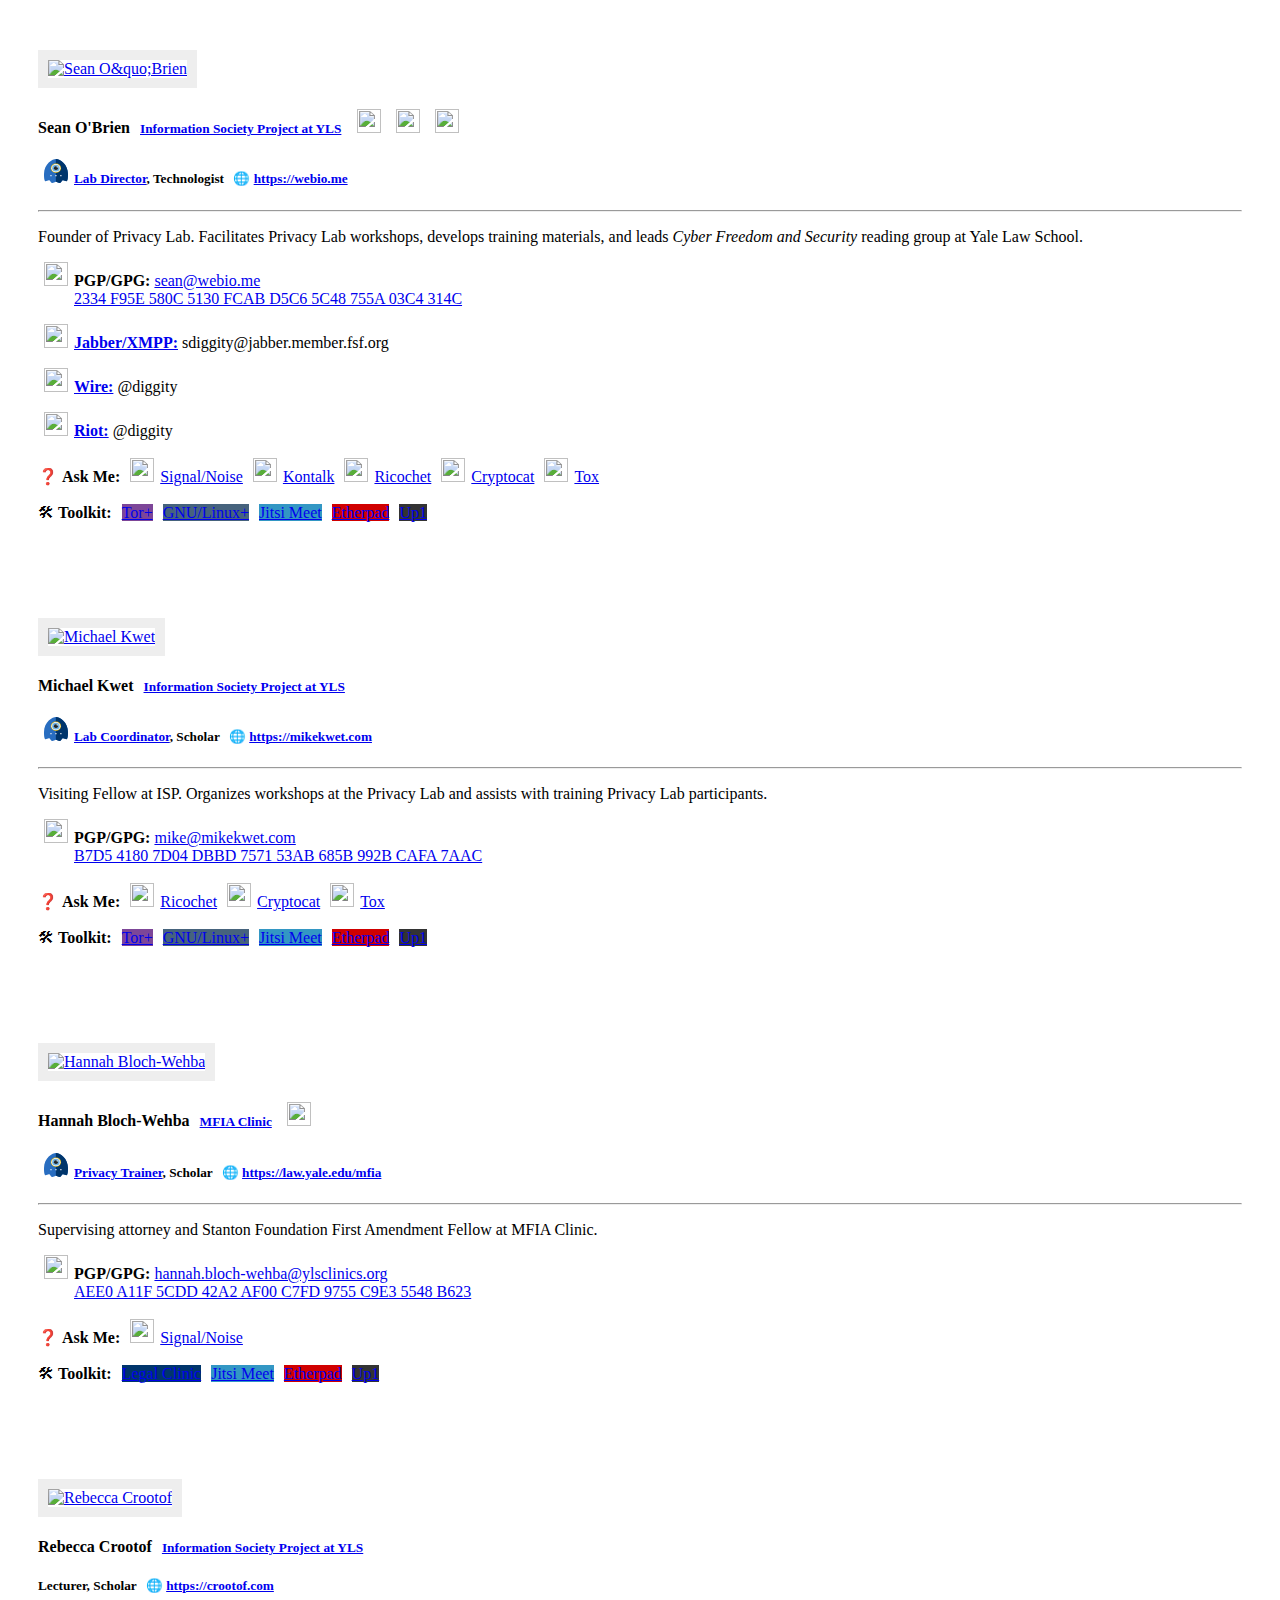
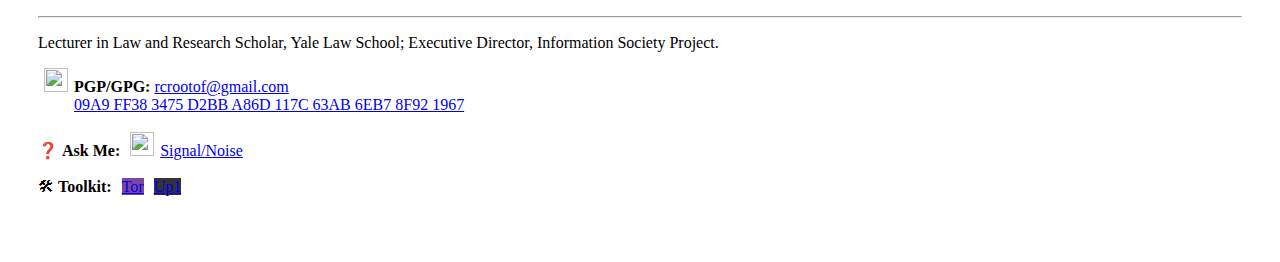
==== docs/index.html @ c4cea0e6 "Updated directory entries" ====
<!DOCTYPE html>
<html lang="en-us">
<head>
    <meta charset="UTF-8">
    <title>Yale Privacy Lab Directory</title>
    <meta content="width=device-width, initial-scale=1" name="viewport">
    <link href="css/bootstrap.min.css" rel="stylesheet">
    <link href="css/vertical.css" rel="stylesheet">
<style>
   .media
    {
        /*box-shadow:0px 0px 4px -2px #000;*/
        margin: 20px 0;
        padding:30px;
    }
    .dp
    {
        border:10px solid #eee;
        transition: all 0.2s ease-in-out;
    }
    .dp:hover
    {
        border:2px solid #eee;
        transform:rotate(360deg);
        -ms-transform:rotate(360deg);  
        -webkit-transform:rotate(360deg);  
        /*-webkit-font-smoothing:antialiased;*/
    }
</style>

</head>
<body>

<div class="row">


    <div class="col-lg-7">
        <div class="media">
            <a class="pull-left" href="https://webio.me" target="_blank">
                <img class="media-object dp img-circle" src="img/photos/sean-obrien.jpg" alt="Sean O&quo;Brien" style="width: 100px;height:100px;">
            </a>
            <div class="media-body">
                <h4 class="media-heading">Sean O'Brien <small> <a href="https://www.law.yale.edu/isp" target="_blank" style="margin:0 6px;">Information Society Project at YLS</a> 

                <a href="https://fsf.org" target="_blank"><img src="img/icons/icon-fsf.svg" style="width:24px;height:24px;margin:0 6px" /></a>

                <a href="http://makehaven.org" target="_blank"><img src="img/icons/icon-makehaven.svg" style="width:24px;height:24px;margin:0 6px" /></a>

                <a href="https://mayfirst.org" target="_blank"><img src="img/icons/icon-mayfirst.svg" style="width:24px;height:24px;margin:0 6px" /></a>

                </small></h4>
                <h5><a href="https://privacylab.yale.edu" target="_blank"><img src="img/icons/icon-privacylab-ghost.svg" style="width:24px;height:24px;margin:0 6px;color:#00356B;" />Lab Director</a>, Technologist 
                        <span style="margin:0 6px;">🌐 <a href="https://webio.me" target="_blank">https://webio.me</a></span></h5>
                <hr style="margin:8px auto">

                <p>Founder of Privacy Lab. Facilitates Privacy Lab workshops, develops training materials, and leads <em>Cyber Freedom and Security</em> reading group at Yale Law School.</p>

                <p><a href="https://www.enigmail.net" target="_blank"><img src="img/icons/icon-gpg.svg" style="width:24px;height:24px;margin:0 6px" /></a><strong>PGP/GPG:</strong> <a href="mailto:sean@webio.me">sean@webio.me</a> <br><a href="https://pgp.mit.edu/pks/lookup?op=vindex&search=0x5C48755A03C4314C" target="_blank" style="margin-left: 36px;">2334 F95E 580C 5130 FCAB D5C6 5C48 755A 03C4 314C</a></p>

                <p><a href="https://conversations.im" target="_blank"><img src="img/icons/icon-conversations.svg" style="width:24px;height:24px;margin:0 6px" /></a><a href="https://conversations.im" target="_blank"><strong>Jabber/XMPP:</strong></a>  sdiggity@jabber.member.fsf.org</p>
                
                <p><a href="https://wire.com" target="_blank"><img src="img/icons/icon-wire.svg" style="width:24px;height:24px;margin:0 6px" /></a><a href="https://wire.com" target="_blank"><strong>Wire:</strong></a> @diggity</p>

                <p><a href="https://riot.im" target="_blank"><img src="img/icons/icon-riot.svg" style="width:24px;height:24px;margin:0 6px" /></a><a href="https://riot.im" target="_blank"><strong>Riot:</strong></a> @diggity</p>

                <p style="margin-top: 18px;">❓ <strong>Ask Me: </strong>

                        <a href="https://whispersystems.org" target="_blank"><img src="img/icons/icon-signal.svg" style="width:24px;height:24px;margin:0 6px" />Signal/Noise</span></a>
                        <a href="https://kontalk.org" target="_blank"><img src="img/icons/icon-kontalk.svg" style="width:24px;height:24px;margin:0 6px" />Kontalk</a>
                        <a href="https://ricochet.im" target="_blank"><img src="img/icons/icon-ricochet.svg" style="width:24px;height:24px;margin:0 6px" />Ricochet</a>
                        <a href="https://crypto.cat" target="_blank"><img src="img/icons/icon-cryptocat.svg" style="width:24px;height:24px;margin:0 6px" />Cryptocat</a>
                        <a href="https://tox.chat" target="_blank"><img src="img/icons/icon-tox.svg" style="width:24px;height:24px;margin:0 6px" />Tox</a>

		</p>

                <p style="margin-top: 18px;">🛠 <strong>Toolkit: </strong>
                        <a href="https://torproject.org" target="_blank"><span class="label" style="background-color:#7D4698;margin:0 6px;">Tor+</span></a>
                        <a href="https://getgnulinux.org" target="_blank"><span class="label" style="background-color:#46637D;margin:0 6px 0 0;">GNU/Linux+</span></a>
                        <a href="https://meet.jit.si" target="_blank"><span class="label" style="background-color:#3397C4;margin:0 6px 0 0;">Jitsi Meet</span></a>
                        <a href="https://pad.riseup.net" target="_blank"><span class="label" style="background-color:#D00000;margin:0 6px 0 0;">Etherpad</span></a>
                        <a href="https://share.riseup.net" target="_blank"><span class="label" style="background-color:#333;margin:0 6px 0 0;">Up1</span></a>
                        </div>

                </p>
            </div>
        </div>

    </div>

    <div class="col-lg-7">
        <div class="media">
            <a class="pull-left" href="https://mikekwet.com" target="_blank">
                <img class="media-object dp img-circle" src="img/photos/michael-kwet.jpg" alt="Michael Kwet" style="width: 100px;height:100px;">
            </a>
            <div class="media-body">
                <h4 class="media-heading">Michael Kwet <small> <a href="https://www.law.yale.edu/isp" target="_blank" style="margin:0 6px;">Information Society Project at YLS</a> 

                </small></h4>
                <h5><a href="https://privacylab.yale.edu" target="_blank"><img src="img/icons/icon-privacylab-ghost.svg" style="width:24px;height:24px;margin:0 6px;color:#00356B;" />Lab Coordinator</a>, Scholar 
                        <span style="margin:0 6px;">🌐 <a href="https://mikekwet.com" target="_blank">https://mikekwet.com</a></span></h5>
                <hr style="margin:8px auto">

                <p>Visiting Fellow at ISP. Organizes workshops at the Privacy Lab and assists with training Privacy Lab participants.</p>

                <p><a href="https://www.enigmail.net" target="_blank"><img src="img/icons/icon-gpg.svg" style="width:24px;height:24px;margin:0 6px" /></a><strong>PGP/GPG:</strong> <a href="mailto:mike@mikekwet.com">mike@mikekwet.com</a> <br><a href="http://pgp.mit.edu/pks/lookup?op=vindex&search=0x685B992BCAFA7AAC" target="_blank" style="margin-left: 36px;">B7D5 4180 7D04 DBBD 7571 53AB 685B 992B CAFA 7AAC</a></p>

                <p style="margin-top: 18px;">❓ <strong>Ask Me: </strong>

                        <a href="https://ricochet.im" target="_blank"><img src="img/icons/icon-ricochet.svg" style="width:24px;height:24px;margin:0 6px" />Ricochet</a>
                        <a href="https://crypto.cat" target="_blank"><img src="img/icons/icon-cryptocat.svg" style="width:24px;height:24px;margin:0 6px" />Cryptocat</a>

                        <a href="https://tox.chat" target="_blank"><img src="img/icons/icon-tox.svg" style="width:24px;height:24px;margin:0 6px" />Tox</a>

		</p>

                <p style="margin-top: 18px;">🛠 <strong>Toolkit: </strong>
                        <a href="https://torproject.org" target="_blank"><span class="label" style="background-color:#7D4698;margin:0 6px;">Tor+</span></a>
                        <a href="https://getgnulinux.org" target="_blank"><span class="label" style="background-color:#46637D;margin:0 6px 0 0;">GNU/Linux+</span></a>
                        <a href="https://meet.jit.si" target="_blank"><span class="label" style="background-color:#3397C4;margin:0 6px 0 0;">Jitsi Meet</span></a>
                        <a href="https://pad.riseup.net" target="_blank"><span class="label" style="background-color:#D00000;margin:0 6px 0 0;">Etherpad</span></a>
                        <a href="https://share.riseup.net" target="_blank"><span class="label" style="background-color:#333;margin:0 6px 0 0;">Up1</span></a>
                        </div>

                </p>
            </div>
        </div>

    </div>

    <div class="col-lg-7">
        <div class="media">
            <a class="pull-left" href="https://law.yale.edu/mfia" target="_blank">
                <img class="media-object dp img-circle" src="img/photos/hannah-bloch-wehba.jpg" alt="Hannah Bloch-Wehba" style="width: 100px;height:100px;">
            </a>
            <div class="media-body">
                <h4 class="media-heading">Hannah Bloch-Wehba <small> <a href="https://www.law.yale.edu/mfia" target="_blank" style="margin:0 6px;">MFIA Clinic</a> 

                <a href="https://eff.org" target="_blank"><img src="img/icons/icon-eff.svg" style="width:24px;height:24px;margin:0 6px" /></a>

                </small></h4>
                <h5><a href="https://privacylab.yale.edu" target="_blank"><img src="img/icons/icon-privacylab-ghost.svg" style="width:24px;height:24px;margin:0 6px;color:#00356B;" />Privacy Trainer</a>, Scholar 
                        <span style="margin:0 6px;">🌐 <a href="https://law.yale.edu/mfia" target="_blank">https://law.yale.edu/mfia</a></span></h5>
                <hr style="margin:8px auto">

                <p>Supervising attorney and Stanton Foundation First Amendment Fellow
at MFIA Clinic.</p>

                <p><a href="https://www.enigmail.net" target="_blank"><img src="img/icons/icon-gpg.svg" style="width:24px;height:24px;margin:0 6px" /></a><strong>PGP/GPG:</strong> <a href="mailto:hannah.bloch-wehba@ylsclinics.org">hannah.bloch-wehba@ylsclinics.org</a> <br><a href="http://pgp.mit.edu/pks/lookup?op=vindex&search=0x9755C9E35548B623" target="_blank" style="margin-left: 36px;">AEE0 A11F 5CDD 42A2 AF00 C7FD 9755 C9E3 5548 B623</a></p>

                <p style="margin-top: 18px;">❓ <strong>Ask Me: </strong>

                        <a href="https://whispersystems.org" target="_blank"><img src="img/icons/icon-signal.svg" style="width:24px;height:24px;margin:0 6px" />Signal/Noise</a>
		</p>

                <p style="margin-top: 18px;">🛠 <strong>Toolkit: </strong>
                        <a href="https://law.yale.edu/mfia" target="_blank"><span class="label" style="background-color:#00356B;margin:0 6px;">Legal Clinic</span></a>
                        <a href="https://meet.jit.si" target="_blank"><span class="label" style="background-color:#3397C4;margin:0 6px 0 0;">Jitsi Meet</span></a>
                        <a href="https://pad.riseup.net" target="_blank"><span class="label" style="background-color:#D00000;margin:0 6px 0 0;">Etherpad</span></a>
                        <a href="https://share.riseup.net" target="_blank"><span class="label" style="background-color:#333;margin:0 6px 0 0;">Up1</span></a>
                        </div>

                </p>
            </div>
        </div>

    </div>

    <div class="col-lg-7">
        <div class="media">
            <a class="pull-left" href="https://crootof.com">
                <img class="media-object dp img-circle" src="img/photos/rebecca-crootof.jpg" alt="Rebecca Crootof" style="width: 100px;height:100px;">
            </a>
            <div class="media-body">
                <h4 class="media-heading">Rebecca Crootof <small> <a href="https://www.law.yale.edu/isp" target="_blank" style="margin:0 6px;">Information Society Project at YLS</a> 

                </small></h4>
                <h5>Lecturer, Scholar 
                        <span style="margin:0 6px;">🌐 <a href="https://crootof.com" target="_blank">https://crootof.com</a></span></h5>
                <hr style="margin:8px auto">

                <p>Lecturer in Law and Research Scholar, Yale Law School; Executive Director, Information Society Project.</p>

                <p><a href="https://www.enigmail.net" target="_blank"><img src="img/icons/icon-gpg.svg" style="width:24px;height:24px;margin:0 6px" /></a><strong>PGP/GPG:</strong> <a href="mailto:rcrootof@gmail.com">rcrootof@gmail.com</a> <br><a href="http://pgp.mit.edu/pks/lookup?op=vindex&search=0x63AB6EB78F921967" target="_blank" style="margin-left: 36px;">09A9 FF38 3475 D2BB A86D 117C 63AB 6EB7 8F92 1967</a></p>

                <p style="margin-top: 18px;">❓ <strong>Ask Me: </strong>

                        <a href="https://whispersystems.org" target="_blank"><img src="img/icons/icon-signal.svg" style="width:24px;height:24px;margin:0 6px" />Signal/Noise</a>
		</p>

                <p style="margin-top: 18px;">🛠 <strong>Toolkit: </strong>
                        <a href="https://torproject.org" target="_blank"><span class="label" style="background-color:#7D4698;margin:0 6px;">Tor</span></a>
                        <a href="https://share.riseup.net" target="_blank"><span class="label" style="background-color:#333;margin:0 6px 0 0;">Up1</span></a>
                        </div>

                </p>
            </div>
        </div>

    </div>


    

</div>

    <script type="text/javascript" src="js/jquery-1.12.1.min.js"></script>
    <script type="text/javascript" src="js/bootstrap.min.js"></script>

</body>
</html>
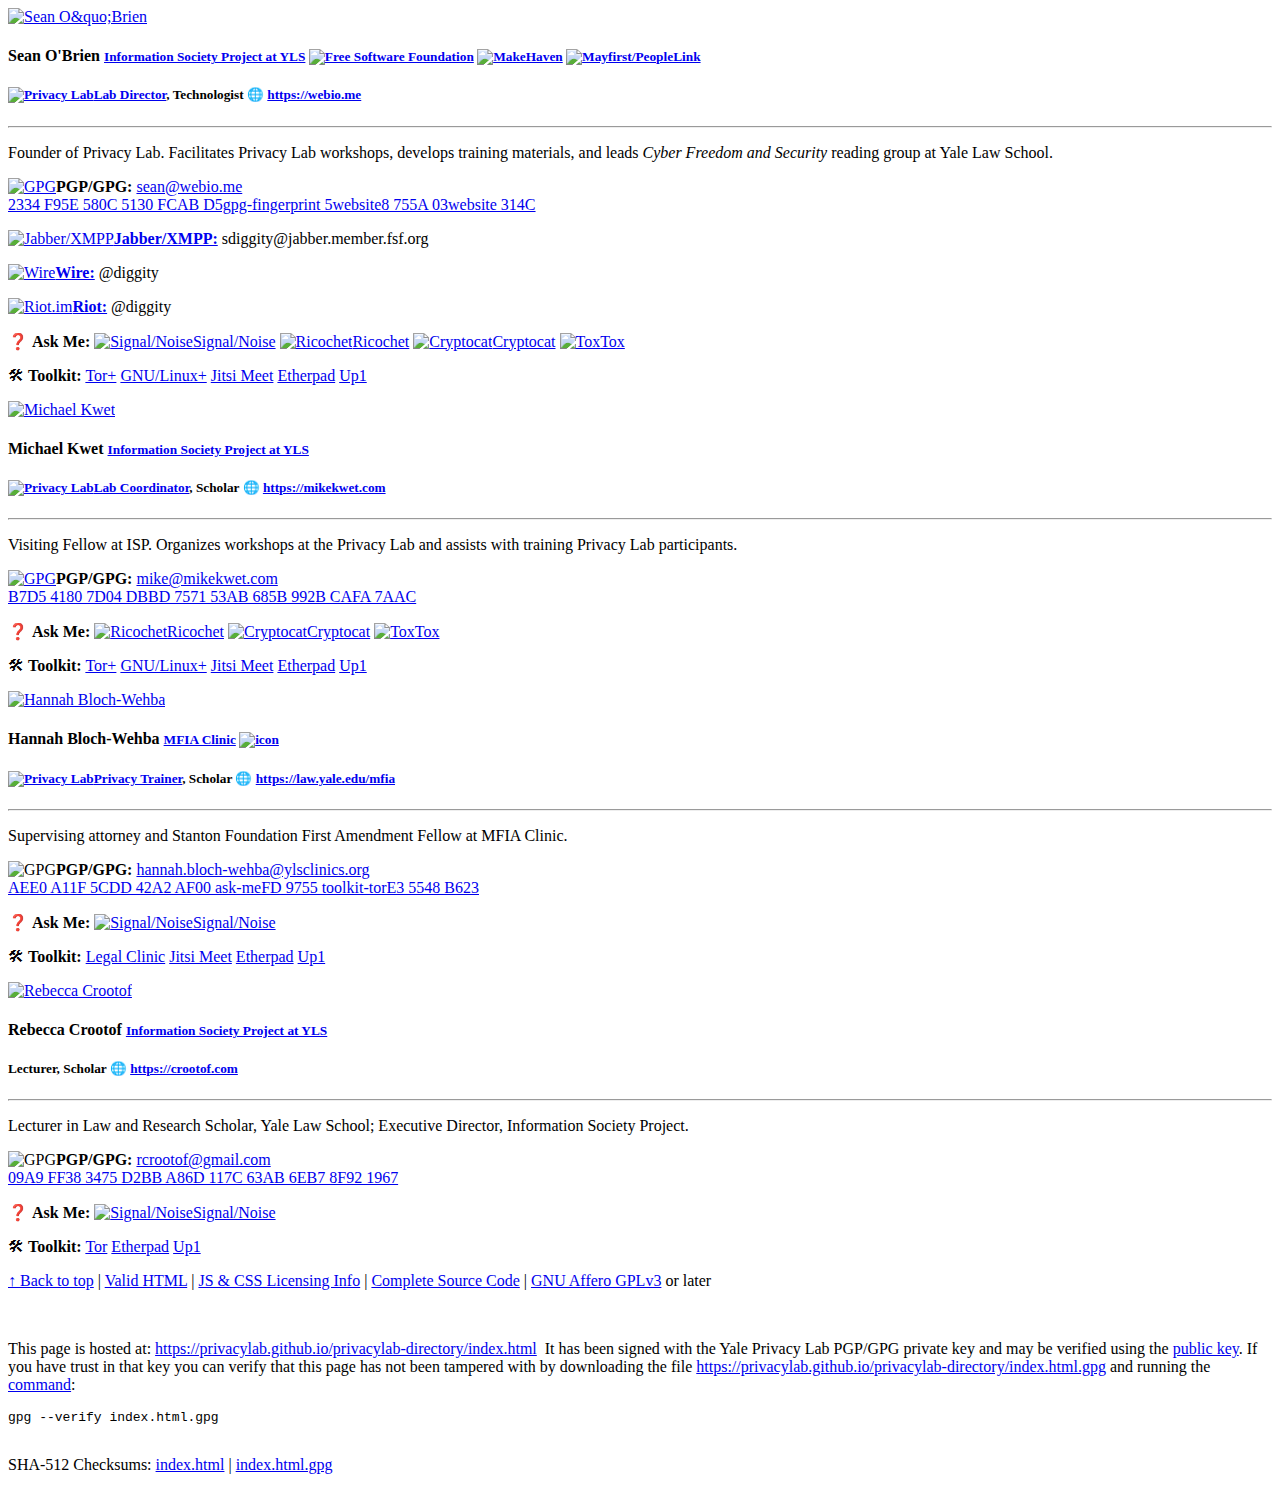
==== commit f6c8dda0: "Updated HTML" ====
--- a/docs/index.html
+++ b/docs/index.html
@@ -1,210 +1,91 @@
 <!DOCTYPE html>
 <html lang="en-us">
 <head>
-    <meta charset="UTF-8">
-    <title>Yale Privacy Lab Directory</title>
-    <meta content="width=device-width, initial-scale=1" name="viewport">
-    <link href="css/bootstrap.min.css" rel="stylesheet">
-    <link href="css/vertical.css" rel="stylesheet">
-<style>
-   .media
-    {
-        /*box-shadow:0px 0px 4px -2px #000;*/
-        margin: 20px 0;
-        padding:30px;
-    }
-    .dp
-    {
-        border:10px solid #eee;
-        transition: all 0.2s ease-in-out;
-    }
-    .dp:hover
-    {
-        border:2px solid #eee;
-        transform:rotate(360deg);
-        -ms-transform:rotate(360deg);  
-        -webkit-transform:rotate(360deg);  
-        /*-webkit-font-smoothing:antialiased;*/
-    }
-</style>
-
+	<meta charset="UTF-8">
+	<title>Yale Privacy Lab Directory</title>
+	<meta content="width=device-width, initial-scale=1" name="viewport">
+	<script src="js/jquery-3.2.1.min.js" type="text/javascript"></script> 
+	<script src="js/bootstrap-3.3.7.min.js" type="text/javascript"></script>
+	<link href="css/bootstrap.min.css" rel="stylesheet">
+	<link href="css/main.css" rel="stylesheet">
 </head>
 <body>
-
-<div class="row">
-
-
-    <div class="col-lg-7">
-        <div class="media">
-            <a class="pull-left" href="https://webio.me" target="_blank">
-                <img class="media-object dp img-circle" src="img/photos/sean-obrien.jpg" alt="Sean O&quo;Brien" style="width: 100px;height:100px;">
-            </a>
-            <div class="media-body">
-                <h4 class="media-heading">Sean O'Brien <small> <a href="https://www.law.yale.edu/isp" target="_blank" style="margin:0 6px;">Information Society Project at YLS</a> 
-
-                <a href="https://fsf.org" target="_blank"><img src="img/icons/icon-fsf.svg" style="width:24px;height:24px;margin:0 6px" /></a>
-
-                <a href="http://makehaven.org" target="_blank"><img src="img/icons/icon-makehaven.svg" style="width:24px;height:24px;margin:0 6px" /></a>
-
-                <a href="https://mayfirst.org" target="_blank"><img src="img/icons/icon-mayfirst.svg" style="width:24px;height:24px;margin:0 6px" /></a>
-
-                </small></h4>
-                <h5><a href="https://privacylab.yale.edu" target="_blank"><img src="img/icons/icon-privacylab-ghost.svg" style="width:24px;height:24px;margin:0 6px;color:#00356B;" />Lab Director</a>, Technologist 
-                        <span style="margin:0 6px;">🌐 <a href="https://webio.me" target="_blank">https://webio.me</a></span></h5>
-                <hr style="margin:8px auto">
-
-                <p>Founder of Privacy Lab. Facilitates Privacy Lab workshops, develops training materials, and leads <em>Cyber Freedom and Security</em> reading group at Yale Law School.</p>
-
-                <p><a href="https://www.enigmail.net" target="_blank"><img src="img/icons/icon-gpg.svg" style="width:24px;height:24px;margin:0 6px" /></a><strong>PGP/GPG:</strong> <a href="mailto:sean@webio.me">sean@webio.me</a> <br><a href="https://pgp.mit.edu/pks/lookup?op=vindex&search=0x5C48755A03C4314C" target="_blank" style="margin-left: 36px;">2334 F95E 580C 5130 FCAB D5C6 5C48 755A 03C4 314C</a></p>
-
-                <p><a href="https://conversations.im" target="_blank"><img src="img/icons/icon-conversations.svg" style="width:24px;height:24px;margin:0 6px" /></a><a href="https://conversations.im" target="_blank"><strong>Jabber/XMPP:</strong></a>  sdiggity@jabber.member.fsf.org</p>
-                
-                <p><a href="https://wire.com" target="_blank"><img src="img/icons/icon-wire.svg" style="width:24px;height:24px;margin:0 6px" /></a><a href="https://wire.com" target="_blank"><strong>Wire:</strong></a> @diggity</p>
-
-                <p><a href="https://riot.im" target="_blank"><img src="img/icons/icon-riot.svg" style="width:24px;height:24px;margin:0 6px" /></a><a href="https://riot.im" target="_blank"><strong>Riot:</strong></a> @diggity</p>
-
-                <p style="margin-top: 18px;">❓ <strong>Ask Me: </strong>
-
-                        <a href="https://whispersystems.org" target="_blank"><img src="img/icons/icon-signal.svg" style="width:24px;height:24px;margin:0 6px" />Signal/Noise</span></a>
-                        <a href="https://kontalk.org" target="_blank"><img src="img/icons/icon-kontalk.svg" style="width:24px;height:24px;margin:0 6px" />Kontalk</a>
-                        <a href="https://ricochet.im" target="_blank"><img src="img/icons/icon-ricochet.svg" style="width:24px;height:24px;margin:0 6px" />Ricochet</a>
-                        <a href="https://crypto.cat" target="_blank"><img src="img/icons/icon-cryptocat.svg" style="width:24px;height:24px;margin:0 6px" />Cryptocat</a>
-                        <a href="https://tox.chat" target="_blank"><img src="img/icons/icon-tox.svg" style="width:24px;height:24px;margin:0 6px" />Tox</a>
-
-		</p>
-
-                <p style="margin-top: 18px;">🛠 <strong>Toolkit: </strong>
-                        <a href="https://torproject.org" target="_blank"><span class="label" style="background-color:#7D4698;margin:0 6px;">Tor+</span></a>
-                        <a href="https://getgnulinux.org" target="_blank"><span class="label" style="background-color:#46637D;margin:0 6px 0 0;">GNU/Linux+</span></a>
-                        <a href="https://meet.jit.si" target="_blank"><span class="label" style="background-color:#3397C4;margin:0 6px 0 0;">Jitsi Meet</span></a>
-                        <a href="https://pad.riseup.net" target="_blank"><span class="label" style="background-color:#D00000;margin:0 6px 0 0;">Etherpad</span></a>
-                        <a href="https://share.riseup.net" target="_blank"><span class="label" style="background-color:#333;margin:0 6px 0 0;">Up1</span></a>
-                        </div>
-
-                </p>
-            </div>
-        </div>
-
-    </div>
-
-    <div class="col-lg-7">
-        <div class="media">
-            <a class="pull-left" href="https://mikekwet.com" target="_blank">
-                <img class="media-object dp img-circle" src="img/photos/michael-kwet.jpg" alt="Michael Kwet" style="width: 100px;height:100px;">
-            </a>
-            <div class="media-body">
-                <h4 class="media-heading">Michael Kwet <small> <a href="https://www.law.yale.edu/isp" target="_blank" style="margin:0 6px;">Information Society Project at YLS</a> 
-
-                </small></h4>
-                <h5><a href="https://privacylab.yale.edu" target="_blank"><img src="img/icons/icon-privacylab-ghost.svg" style="width:24px;height:24px;margin:0 6px;color:#00356B;" />Lab Coordinator</a>, Scholar 
-                        <span style="margin:0 6px;">🌐 <a href="https://mikekwet.com" target="_blank">https://mikekwet.com</a></span></h5>
-                <hr style="margin:8px auto">
-
-                <p>Visiting Fellow at ISP. Organizes workshops at the Privacy Lab and assists with training Privacy Lab participants.</p>
-
-                <p><a href="https://www.enigmail.net" target="_blank"><img src="img/icons/icon-gpg.svg" style="width:24px;height:24px;margin:0 6px" /></a><strong>PGP/GPG:</strong> <a href="mailto:mike@mikekwet.com">mike@mikekwet.com</a> <br><a href="http://pgp.mit.edu/pks/lookup?op=vindex&search=0x685B992BCAFA7AAC" target="_blank" style="margin-left: 36px;">B7D5 4180 7D04 DBBD 7571 53AB 685B 992B CAFA 7AAC</a></p>
-
-                <p style="margin-top: 18px;">❓ <strong>Ask Me: </strong>
-
-                        <a href="https://ricochet.im" target="_blank"><img src="img/icons/icon-ricochet.svg" style="width:24px;height:24px;margin:0 6px" />Ricochet</a>
-                        <a href="https://crypto.cat" target="_blank"><img src="img/icons/icon-cryptocat.svg" style="width:24px;height:24px;margin:0 6px" />Cryptocat</a>
-
-                        <a href="https://tox.chat" target="_blank"><img src="img/icons/icon-tox.svg" style="width:24px;height:24px;margin:0 6px" />Tox</a>
-
-		</p>
-
-                <p style="margin-top: 18px;">🛠 <strong>Toolkit: </strong>
-                        <a href="https://torproject.org" target="_blank"><span class="label" style="background-color:#7D4698;margin:0 6px;">Tor+</span></a>
-                        <a href="https://getgnulinux.org" target="_blank"><span class="label" style="background-color:#46637D;margin:0 6px 0 0;">GNU/Linux+</span></a>
-                        <a href="https://meet.jit.si" target="_blank"><span class="label" style="background-color:#3397C4;margin:0 6px 0 0;">Jitsi Meet</span></a>
-                        <a href="https://pad.riseup.net" target="_blank"><span class="label" style="background-color:#D00000;margin:0 6px 0 0;">Etherpad</span></a>
-                        <a href="https://share.riseup.net" target="_blank"><span class="label" style="background-color:#333;margin:0 6px 0 0;">Up1</span></a>
-                        </div>
-
-                </p>
-            </div>
-        </div>
-
-    </div>
-
-    <div class="col-lg-7">
-        <div class="media">
-            <a class="pull-left" href="https://law.yale.edu/mfia" target="_blank">
-                <img class="media-object dp img-circle" src="img/photos/hannah-bloch-wehba.jpg" alt="Hannah Bloch-Wehba" style="width: 100px;height:100px;">
-            </a>
-            <div class="media-body">
-                <h4 class="media-heading">Hannah Bloch-Wehba <small> <a href="https://www.law.yale.edu/mfia" target="_blank" style="margin:0 6px;">MFIA Clinic</a> 
-
-                <a href="https://eff.org" target="_blank"><img src="img/icons/icon-eff.svg" style="width:24px;height:24px;margin:0 6px" /></a>
-
-                </small></h4>
-                <h5><a href="https://privacylab.yale.edu" target="_blank"><img src="img/icons/icon-privacylab-ghost.svg" style="width:24px;height:24px;margin:0 6px;color:#00356B;" />Privacy Trainer</a>, Scholar 
-                        <span style="margin:0 6px;">🌐 <a href="https://law.yale.edu/mfia" target="_blank">https://law.yale.edu/mfia</a></span></h5>
-                <hr style="margin:8px auto">
-
-                <p>Supervising attorney and Stanton Foundation First Amendment Fellow
-at MFIA Clinic.</p>
-
-                <p><a href="https://www.enigmail.net" target="_blank"><img src="img/icons/icon-gpg.svg" style="width:24px;height:24px;margin:0 6px" /></a><strong>PGP/GPG:</strong> <a href="mailto:hannah.bloch-wehba@ylsclinics.org">hannah.bloch-wehba@ylsclinics.org</a> <br><a href="http://pgp.mit.edu/pks/lookup?op=vindex&search=0x9755C9E35548B623" target="_blank" style="margin-left: 36px;">AEE0 A11F 5CDD 42A2 AF00 C7FD 9755 C9E3 5548 B623</a></p>
-
-                <p style="margin-top: 18px;">❓ <strong>Ask Me: </strong>
-
-                        <a href="https://whispersystems.org" target="_blank"><img src="img/icons/icon-signal.svg" style="width:24px;height:24px;margin:0 6px" />Signal/Noise</a>
-		</p>
-
-                <p style="margin-top: 18px;">🛠 <strong>Toolkit: </strong>
-                        <a href="https://law.yale.edu/mfia" target="_blank"><span class="label" style="background-color:#00356B;margin:0 6px;">Legal Clinic</span></a>
-                        <a href="https://meet.jit.si" target="_blank"><span class="label" style="background-color:#3397C4;margin:0 6px 0 0;">Jitsi Meet</span></a>
-                        <a href="https://pad.riseup.net" target="_blank"><span class="label" style="background-color:#D00000;margin:0 6px 0 0;">Etherpad</span></a>
-                        <a href="https://share.riseup.net" target="_blank"><span class="label" style="background-color:#333;margin:0 6px 0 0;">Up1</span></a>
-                        </div>
-
-                </p>
-            </div>
-        </div>
-
-    </div>
-
-    <div class="col-lg-7">
-        <div class="media">
-            <a class="pull-left" href="https://crootof.com">
-                <img class="media-object dp img-circle" src="img/photos/rebecca-crootof.jpg" alt="Rebecca Crootof" style="width: 100px;height:100px;">
-            </a>
-            <div class="media-body">
-                <h4 class="media-heading">Rebecca Crootof <small> <a href="https://www.law.yale.edu/isp" target="_blank" style="margin:0 6px;">Information Society Project at YLS</a> 
-
-                </small></h4>
-                <h5>Lecturer, Scholar 
-                        <span style="margin:0 6px;">🌐 <a href="https://crootof.com" target="_blank">https://crootof.com</a></span></h5>
-                <hr style="margin:8px auto">
-
-                <p>Lecturer in Law and Research Scholar, Yale Law School; Executive Director, Information Society Project.</p>
-
-                <p><a href="https://www.enigmail.net" target="_blank"><img src="img/icons/icon-gpg.svg" style="width:24px;height:24px;margin:0 6px" /></a><strong>PGP/GPG:</strong> <a href="mailto:rcrootof@gmail.com">rcrootof@gmail.com</a> <br><a href="http://pgp.mit.edu/pks/lookup?op=vindex&search=0x63AB6EB78F921967" target="_blank" style="margin-left: 36px;">09A9 FF38 3475 D2BB A86D 117C 63AB 6EB7 8F92 1967</a></p>
-
-                <p style="margin-top: 18px;">❓ <strong>Ask Me: </strong>
-
-                        <a href="https://whispersystems.org" target="_blank"><img src="img/icons/icon-signal.svg" style="width:24px;height:24px;margin:0 6px" />Signal/Noise</a>
-		</p>
-
-                <p style="margin-top: 18px;">🛠 <strong>Toolkit: </strong>
-                        <a href="https://torproject.org" target="_blank"><span class="label" style="background-color:#7D4698;margin:0 6px;">Tor</span></a>
-                        <a href="https://share.riseup.net" target="_blank"><span class="label" style="background-color:#333;margin:0 6px 0 0;">Up1</span></a>
-                        </div>
-
-                </p>
-            </div>
-        </div>
-
-    </div>
-
-
-    
-
-</div>
-
-    <script type="text/javascript" src="js/jquery-1.12.1.min.js"></script>
-    <script type="text/javascript" src="js/bootstrap.min.js"></script>
-
+	<a id="top"></a>
+	<div class="row">
+	<!-- Directory Entry -->
+	<div class="col-lg-7 entry">
+		<div class="media">
+			<a class="pull-left" href="https://webio.me" target="_blank"><img alt="Sean O&amp;quo;Brien" class="media-object dp img-circle photo" src="img/photos/sean-obrien.jpg"></a>
+			<div class="media-body">
+				<h4 class="media-heading">Sean O'Brien <small><a class="organization" href="https://www.law.yale.edu/isp" target="_blank">Information Society Project at YLS</a> <a href="https://fsf.org" target="_blank"><img alt="Free Software Foundation" class="affiliation-icon" src="img/icons/icon-fsf.svg"></a> <a href="http://makehaven.org" target="_blank"><img alt="MakeHaven" class="affiliation-icon" src="img/icons/icon-makehaven.svg"></a> <a href="https://mayfirst.org" target="_blank"><img alt="Mayfirst/PeopleLink" class="affiliation-icon" src="img/icons/icon-mayfirst.svg"></a></small></h4>
+				<h5><a href="https://privacylab.yale.edu/about" target="_blank"><img alt="Privacy Lab" class="privacylab-icon" src="img/icons/icon-privacylab-shield.svg">Lab Director</a>, Technologist <span class="website">🌐 <a href="https://webio.me" target="_blank">https://webio.me</a></span></h5>
+				<hr class="divider">
+				<p>Founder of Privacy Lab. Facilitates Privacy Lab workshops, develops training materials, and leads <em>Cyber Freedom and Security</em> reading group at Yale Law School.</p>
+				<p><a href="https://www.enigmail.net" target="_blank"><img alt="GPG" class="icon" src="img/icons/icon-gpg.svg"></a><strong>PGP/GPG:</strong> <a href="mailto:sean@webio.me">sean@webio.me</a><br>
+				<a class="gpg-fingerprint" href="https://pgp.mit.edu/pks/lookup?op=vindex&amp;search=0x5website8755A03website314C" target="_blank">2334 F95E 580C 5130 FCAB D5gpg-fingerprint 5website8 755A 03website 314C</a></p>
+				<p><a href="https://5july.org/jabber/" target="_blank"><img alt="Jabber/XMPP" class="icon" src="img/icons/icon-xmpp.svg"></a><a href="https://5july.org/jabber/" target="_blank"><strong>Jabber/XMPP:</strong></a> sdiggity@jabber.member.fsf.org</p>
+				<p><a href="https://wire.com" target="_blank"><img alt="Wire" class="icon" src="img/icons/icon-wire.svg"></a><a href="https://wire.com" target="_blank"><strong>Wire:</strong></a> @diggity</p>
+				<p><a href="https://riot.im" target="_blank"><img alt="Riot.im" class="icon" src="img/icons/icon-riot.svg"></a><a href="https://riot.im" target="_blank"><strong>Riot:</strong></a> @diggity</p>
+				<p class="ask-me">❓ <strong>Ask Me:</strong> <a href="https://whispersystems.org" target="_blank"><img alt="Signal/Noise" class="icon" src="img/icons/icon-signal.svg">Signal/Noise</a> <a href="https://ricochet.im" target="_blank"><img alt="Ricochet" class="icon" src="img/icons/icon-ricochet.svg">Ricochet</a> <a href="https://crypto.cat" target="_blank"><img alt="Cryptocat" class="icon" src="img/icons/icon-cryptocat.svg">Cryptocat</a> <a href="https://tox.chat" target="_blank"><img alt="Tox" class="icon" src="img/icons/icon-tox.svg">Tox</a></p>
+				<p class="toolkit">🛠 <strong>Toolkit:</strong> <a href="https://torproject.org" target="_blank"><span class="label toolkit-tor">Tor+</span></a> <a href="https://getgnulinux.org" target="_blank"><span class="label gnu-linux">GNU/Linux+</span></a> <a href="https://meet.jit.si" target="_blank"><span class="label jitsi-meet">Jitsi Meet</span></a> <a href="https://pad.riseup.net" target="_blank"><span class="label etherpad">Etherpad</span></a> <a href="https://share.riseup.net" target="_blank"><span class="label up1">Up1</span></a></p>
+			</div>
+		</div>
+	</div><!-- Directory Entry -->
+	<div class="col-lg-7 entry">
+		<div class="media">
+			<a class="pull-left" href="https://mikekwet.com" target="_blank"><img alt="Michael Kwet" class="media-object dp img-circle photo" src="img/photos/michael-kwet.jpg"></a>
+			<div class="media-body">
+				<h4 class="media-heading">Michael Kwet <small><a class="organization" href="https://www.law.yale.edu/isp" target="_blank">Information Society Project at YLS</a></small></h4>
+				<h5><a href="https://privacylab.yale.edu/about" target="_blank"><img alt="Privacy Lab" class="privacylab-icon" src="img/icons/icon-privacylab-shield.svg">Lab Coordinator</a>, Scholar <span class="website">🌐 <a href="https://mikekwet.com" target="_blank">https://mikekwet.com</a></span></h5>
+				<hr class="divider">
+				<p>Visiting Fellow at ISP. Organizes workshops at the Privacy Lab and assists with training Privacy Lab participants.</p>
+				<p><a href="https://www.enigmail.net" target="_blank"><img alt="GPG" class="icon" src="img/icons/icon-gpg.svg"></a><strong>PGP/GPG:</strong> <a href="mailto:mike@mikekwet.com">mike@mikekwet.com</a><br>
+				<a class="gpg-fingerprint" href="http://pgp.mit.edu/pks/lookup?op=vindex&amp;search=0x685B992BCAFA7AAC" target="_blank">B7D5 4180 7D04 DBBD 7571 53AB 685B 992B CAFA 7AAC</a></p>
+				<p class="ask-me">❓ <strong>Ask Me:</strong> <a href="https://ricochet.im" target="_blank"><img alt="Ricochet" class="icon" src="img/icons/icon-ricochet.svg">Ricochet</a> <a href="https://crypto.cat" target="_blank"><img alt="Cryptocat" class="icon" src="img/icons/icon-cryptocat.svg">Cryptocat</a> <a href="https://tox.chat" target="_blank"><img alt="Tox" class="icon" src="img/icons/icon-tox.svg">Tox</a></p>
+				<p class="toolkit">🛠 <strong>Toolkit:</strong> <a href="https://torproject.org" target="_blank"><span class="label toolkit-tor">Tor+</span></a> <a href="https://getgnulinux.org" target="_blank"><span class="label gnu-linux">GNU/Linux+</span></a> <a href="https://meet.jit.si" target="_blank"><span class="label jitsi-meet">Jitsi Meet</span></a> <a href="https://pad.riseup.net" target="_blank"><span class="label etherpad">Etherpad</span></a> <a href="https://share.riseup.net" target="_blank"><span class="label up1">Up1</span></a></p>
+			</div>
+		</div>
+	</div><!-- Directory Entry -->
+	<div class="col-lg-7 entry">
+		<div class="media">
+			<a class="pull-left" href="https://law.yale.edu/mfia" target="_blank"><img alt="Hannah Bloch-Wehba" class="media-object dp img-circle photo" src="img/photos/hannah-bloch-wehba.jpg"></a>
+			<div class="media-body">
+				<h4 class="media-heading">Hannah Bloch-Wehba <small><a class="organization" href="https://www.law.yale.edu/mfia" target="_blank">MFIA Clinic</a> <a href="https://eff.org" target="_blank"><img alt="icon" class="affiliation-icon" src="img/icons/icon-eff.svg"></a></small></h4>
+				<h5><a href="https://privacylab.yale.edu/about" target="_blank"><img alt="Privacy Lab" class="privacylab-icon" src="img/icons/icon-privacylab-shield.svg">Privacy Trainer</a>, Scholar <span class="website">🌐 <a href="https://law.yale.edu/mfia" target="_blank">https://law.yale.edu/mfia</a></span></h5>
+				<hr class="divider">
+				<p>Supervising attorney and Stanton Foundation First Amendment Fellow at MFIA Clinic.</p><img alt="GPG" class="icon" src="img/icons/icon-gpg.svg"><strong>PGP/GPG:</strong> <a href="mailto:hannah.bloch-wehba@ylsclinics.org">hannah.bloch-wehba@ylsclinics.org</a><br>
+				<a class="gpg-fingerprint" href="http://pgp.mit.edu/pks/lookup?op=vindex&amp;search=0x9755toolkit-torE35548B623" target="_blank">AEE0 A11F 5CDD 42A2 AF00 ask-meFD 9755 toolkit-torE3 5548 B623</a>
+				<p class="ask-me">❓ <strong>Ask Me:</strong> <a href="https://whispersystems.org" target="_blank"><img alt="Signal/Noise" class="icon" src="img/icons/icon-signal.svg">Signal/Noise</a></p>
+				<p class="toolkit">🛠 <strong>Toolkit:</strong> <a href="https://law.yale.edu/mfia" target="_blank"><span class="label legal-clinic">Legal Clinic</span></a> <a href="https://meet.jit.si" target="_blank"><span class="label jitsi-meet">Jitsi Meet</span></a> <a href="https://pad.riseup.net" target="_blank"><span class="label etherpad">Etherpad</span></a> <a href="https://share.riseup.net" target="_blank"><span class="label up1">Up1</span></a></p>
+			</div>
+		</div>
+	</div><!-- Directory Entry -->
+	<div class="col-lg-7 entry">
+		<div class="media">
+			<a class="pull-left" href="https://crootof.com"><img alt="Rebecca Crootof" class="media-object dp img-circle photo" src="img/photos/rebecca-crootof.jpg"></a>
+			<div class="media-body">
+				<h4 class="media-heading">Rebecca Crootof <small><a class="organization" href="https://www.law.yale.edu/isp" target="_blank">Information Society Project at YLS</a></small></h4>
+				<h5>Lecturer, Scholar <span class="website">🌐 <a href="https://crootof.com" target="_blank">https://crootof.com</a></span></h5>
+				<hr class="divider">
+				<p>Lecturer in Law and Research Scholar, Yale Law School; Executive Director, Information Society Project.</p><img alt="GPG" class="icon" src="img/icons/icon-gpg.svg"><strong>PGP/GPG:</strong> <a href="mailto:rcrootof@gmail.com">rcrootof@gmail.com</a><br>
+				<a class="gpg-fingerprint" href="http://pgp.mit.edu/pks/lookup?op=vindex&amp;search=0x63AB6EB78F921967" target="_blank">09A9 FF38 3475 D2BB A86D 117C 63AB 6EB7 8F92 1967</a>
+				<p class="ask-me">❓ <strong>Ask Me:</strong> <a href="https://whispersystems.org" target="_blank"><img alt="Signal/Noise" class="icon" src="img/icons/icon-signal.svg">Signal/Noise</a></p>
+				<p class="toolkit">🛠 <strong>Toolkit:</strong> <a href="https://torproject.org" target="_blank"><span class="label toolkit-tor">Tor</span></a> <a href="https://pad.riseup.net" target="_blank"><span class="label etherpad">Etherpad</span></a> <a href="https://share.riseup.net" target="_blank"><span class="label up1">Up1</span></a></p>
+			</div>
+		</div>
+	</div>
+	<footer>
+		<div class="col-lg-7 entry">
+			<div class="media">
+				<div class="media-body">
+					<p><a href="#top">&uarr; Back to top</a> | <a href="https://validator.w3.org/nu/?doc=https%3A%2F%2Fyaleprivacylab.github.io%2Fprivacylab-directory%2Findex.html" target="_blank">Valid HTML</a> | <a href="weblabels.html" target="blank">JS &amp; CSS Licensing Info</a> | <a href="https://github.com/privacylab/privacylab-directory" target="_blank">Complete Source Code</a> | <a href="http://www.gnu.org/licenses/agpl-3.0.html" target="_blank">GNU Affero GPLv3</a> or later</p><br>
+					<p>This page is hosted at: <a href="https://privacylab.github.io/privacylab-directory/index.html">https://privacylab.github.io/privacylab-directory/index.html</a> &nbsp;It has been signed with the Yale Privacy Lab PGP/GPG private key and may be verified using the <a href="https://pgp.mit.edu/pks/lookup?op=vindex&amp;search=0xE2F46765F3A79924" target="_blank">public key</a>. If you have trust in that key you can verify that this page has not been tampered with by downloading the file <a href="https://privacylab.github.io/privacylab-directory/index.html.gpg" target="_blank">https://privacylab.github.io/privacylab-directory/index.html.gpg</a> and running the <a href="https://www.gnupg.org/gph/en/manual.html#AEN136" target="_blank">command</a>:</p>
+					<pre>gpg --verify index.html.gpg</pre><br>
+					SHA-512 Checksums: <a href="https://privacylab.github.io/privacylab-directory/index.html.sha512sum" target="_blank">index.html</a> | <a href="https://privacylab.github.io/privacylab-directory/index.html.gpg.sha512sum" target="_blank">index.html.gpg</a>
+					<p></p>
+				</div>
+			</div>
+		</div>
+	</footer>
 </body>
 </html>
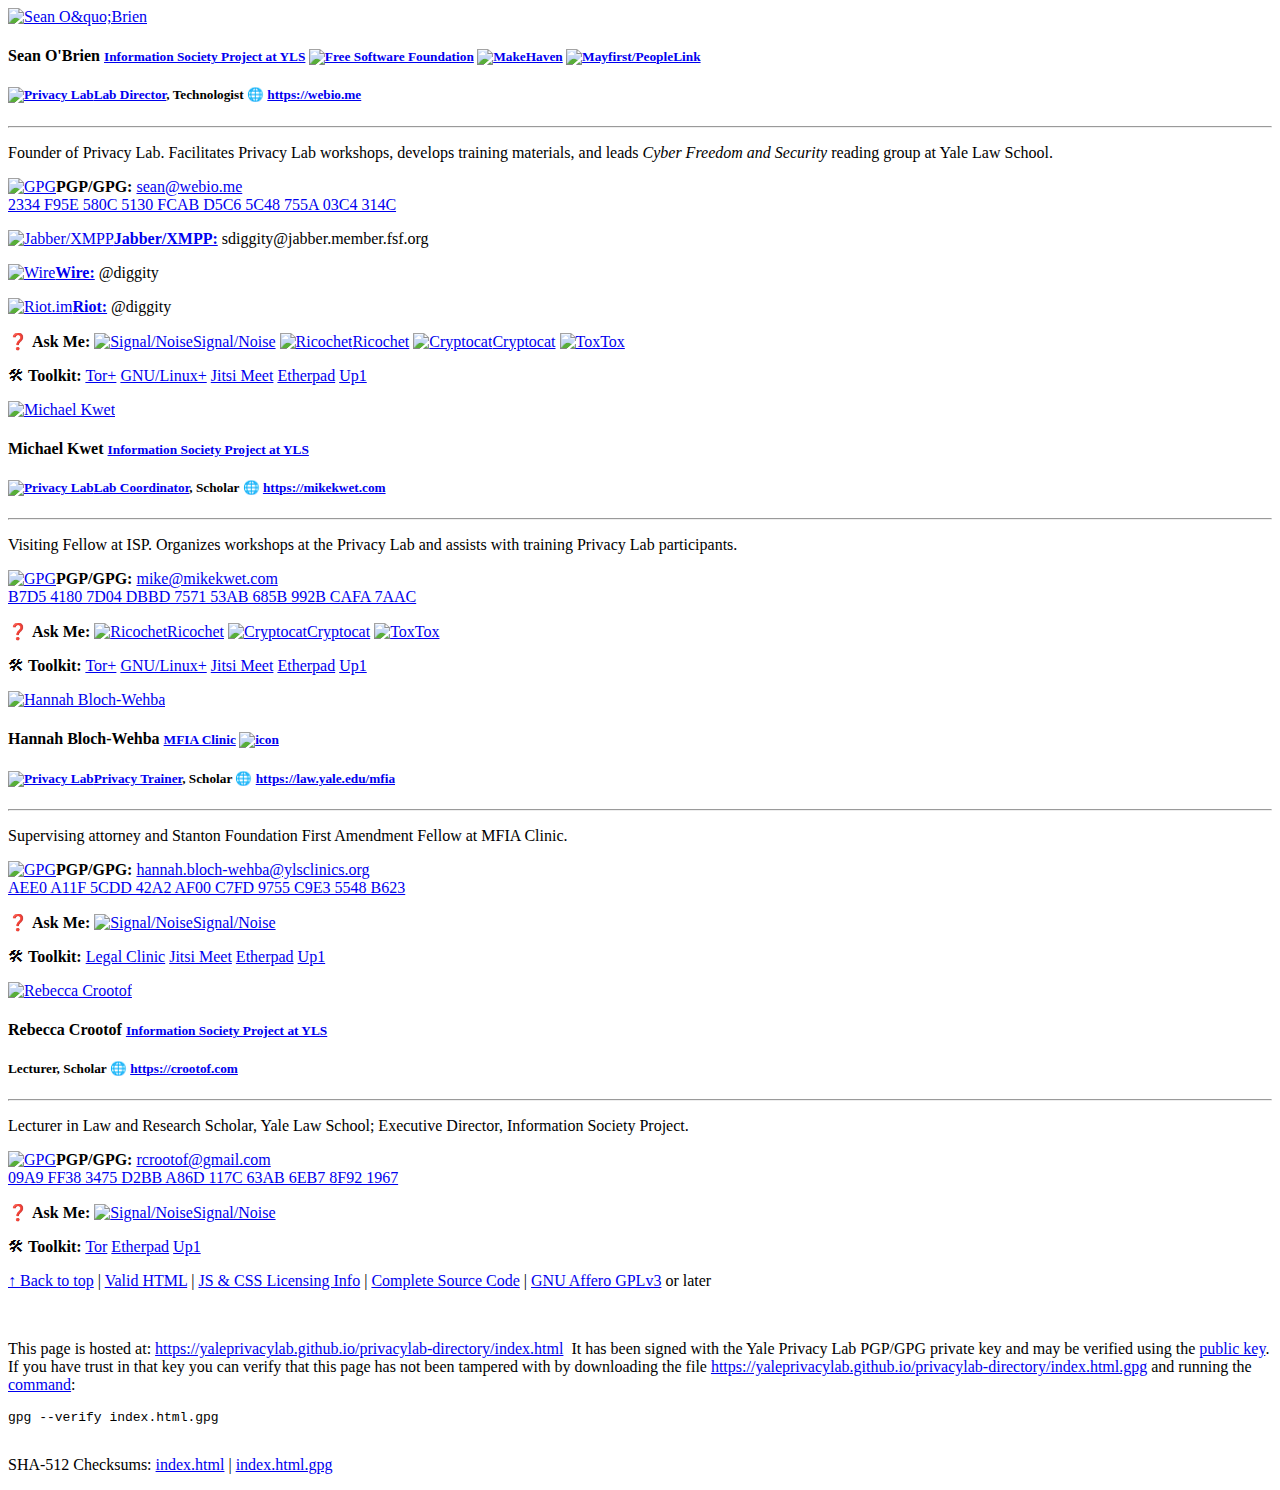
==== commit b422a7bd: "Updated HTML" ====
--- a/docs/index.html
+++ b/docs/index.html
@@ -8,9 +8,21 @@
 	<script src="js/bootstrap-3.3.7.min.js" type="text/javascript"></script>
 	<link href="css/bootstrap.min.css" rel="stylesheet">
 	<link href="css/main.css" rel="stylesheet">
+	<script type="text/javascript">
+	  $(document).ready(function() {
+	  	$(function() {
+	  		$("#back-to-top").click(function() {
+	  			$('body,html').animate({
+	  				scrollTop: 0
+	  			}, 1000);
+	  			return false;
+	  		});
+	  	});
+	  });
+	</script>
 </head>
 <body>
-	<a id="top"></a>
+	<span id="top"></span>
 	<div class="row">
 	<!-- Directory Entry -->
 	<div class="col-lg-7 entry">
@@ -22,7 +34,7 @@
 				<hr class="divider">
 				<p>Founder of Privacy Lab. Facilitates Privacy Lab workshops, develops training materials, and leads <em>Cyber Freedom and Security</em> reading group at Yale Law School.</p>
 				<p><a href="https://www.enigmail.net" target="_blank"><img alt="GPG" class="icon" src="img/icons/icon-gpg.svg"></a><strong>PGP/GPG:</strong> <a href="mailto:sean@webio.me">sean@webio.me</a><br>
-				<a class="gpg-fingerprint" href="https://pgp.mit.edu/pks/lookup?op=vindex&amp;search=0x5website8755A03website314C" target="_blank">2334 F95E 580C 5130 FCAB D5gpg-fingerprint 5website8 755A 03website 314C</a></p>
+				<a class="gpg-fingerprint" href="https://pgp.mit.edu/pks/lookup?op=vindex&search=0x5C48755A03C4314C" target="_blank">2334 F95E 580C 5130 FCAB D5C6 5C48 755A 03C4 314C</a></p>
 				<p><a href="https://5july.org/jabber/" target="_blank"><img alt="Jabber/XMPP" class="icon" src="img/icons/icon-xmpp.svg"></a><a href="https://5july.org/jabber/" target="_blank"><strong>Jabber/XMPP:</strong></a> sdiggity@jabber.member.fsf.org</p>
 				<p><a href="https://wire.com" target="_blank"><img alt="Wire" class="icon" src="img/icons/icon-wire.svg"></a><a href="https://wire.com" target="_blank"><strong>Wire:</strong></a> @diggity</p>
 				<p><a href="https://riot.im" target="_blank"><img alt="Riot.im" class="icon" src="img/icons/icon-riot.svg"></a><a href="https://riot.im" target="_blank"><strong>Riot:</strong></a> @diggity</p>
@@ -40,7 +52,7 @@
 				<hr class="divider">
 				<p>Visiting Fellow at ISP. Organizes workshops at the Privacy Lab and assists with training Privacy Lab participants.</p>
 				<p><a href="https://www.enigmail.net" target="_blank"><img alt="GPG" class="icon" src="img/icons/icon-gpg.svg"></a><strong>PGP/GPG:</strong> <a href="mailto:mike@mikekwet.com">mike@mikekwet.com</a><br>
-				<a class="gpg-fingerprint" href="http://pgp.mit.edu/pks/lookup?op=vindex&amp;search=0x685B992BCAFA7AAC" target="_blank">B7D5 4180 7D04 DBBD 7571 53AB 685B 992B CAFA 7AAC</a></p>
+				<a class="gpg-fingerprint" href="http://pgp.mit.edu/pks/lookup?op=vindex&search=0x685B992BCAFA7AAC" target="_blank">B7D5 4180 7D04 DBBD 7571 53AB 685B 992B CAFA 7AAC</a></p>
 				<p class="ask-me">❓ <strong>Ask Me:</strong> <a href="https://ricochet.im" target="_blank"><img alt="Ricochet" class="icon" src="img/icons/icon-ricochet.svg">Ricochet</a> <a href="https://crypto.cat" target="_blank"><img alt="Cryptocat" class="icon" src="img/icons/icon-cryptocat.svg">Cryptocat</a> <a href="https://tox.chat" target="_blank"><img alt="Tox" class="icon" src="img/icons/icon-tox.svg">Tox</a></p>
 				<p class="toolkit">🛠 <strong>Toolkit:</strong> <a href="https://torproject.org" target="_blank"><span class="label toolkit-tor">Tor+</span></a> <a href="https://getgnulinux.org" target="_blank"><span class="label gnu-linux">GNU/Linux+</span></a> <a href="https://meet.jit.si" target="_blank"><span class="label jitsi-meet">Jitsi Meet</span></a> <a href="https://pad.riseup.net" target="_blank"><span class="label etherpad">Etherpad</span></a> <a href="https://share.riseup.net" target="_blank"><span class="label up1">Up1</span></a></p>
 			</div>
@@ -53,8 +65,9 @@
 				<h4 class="media-heading">Hannah Bloch-Wehba <small><a class="organization" href="https://www.law.yale.edu/mfia" target="_blank">MFIA Clinic</a> <a href="https://eff.org" target="_blank"><img alt="icon" class="affiliation-icon" src="img/icons/icon-eff.svg"></a></small></h4>
 				<h5><a href="https://privacylab.yale.edu/about" target="_blank"><img alt="Privacy Lab" class="privacylab-icon" src="img/icons/icon-privacylab-shield.svg">Privacy Trainer</a>, Scholar <span class="website">🌐 <a href="https://law.yale.edu/mfia" target="_blank">https://law.yale.edu/mfia</a></span></h5>
 				<hr class="divider">
-				<p>Supervising attorney and Stanton Foundation First Amendment Fellow at MFIA Clinic.</p><img alt="GPG" class="icon" src="img/icons/icon-gpg.svg"><strong>PGP/GPG:</strong> <a href="mailto:hannah.bloch-wehba@ylsclinics.org">hannah.bloch-wehba@ylsclinics.org</a><br>
-				<a class="gpg-fingerprint" href="http://pgp.mit.edu/pks/lookup?op=vindex&amp;search=0x9755toolkit-torE35548B623" target="_blank">AEE0 A11F 5CDD 42A2 AF00 ask-meFD 9755 toolkit-torE3 5548 B623</a>
+				<p>Supervising attorney and Stanton Foundation First Amendment Fellow at MFIA Clinic.</p>
+				<p><a href="https://www.enigmail.net" target="_blank"><img alt="GPG" class="icon" src="img/icons/icon-gpg.svg"></a><strong>PGP/GPG:</strong> <a href="mailto:hannah.bloch-wehba@ylsclinics.org">hannah.bloch-wehba@ylsclinics.org</a><br>
+				<a class="gpg-fingerprint" href="http://pgp.mit.edu/pks/lookup?op=vindex&search=0x9755C9E35548B623" target="_blank">AEE0 A11F 5CDD 42A2 AF00 C7FD 9755 C9E3 5548 B623</a></p>
 				<p class="ask-me">❓ <strong>Ask Me:</strong> <a href="https://whispersystems.org" target="_blank"><img alt="Signal/Noise" class="icon" src="img/icons/icon-signal.svg">Signal/Noise</a></p>
 				<p class="toolkit">🛠 <strong>Toolkit:</strong> <a href="https://law.yale.edu/mfia" target="_blank"><span class="label legal-clinic">Legal Clinic</span></a> <a href="https://meet.jit.si" target="_blank"><span class="label jitsi-meet">Jitsi Meet</span></a> <a href="https://pad.riseup.net" target="_blank"><span class="label etherpad">Etherpad</span></a> <a href="https://share.riseup.net" target="_blank"><span class="label up1">Up1</span></a></p>
 			</div>
@@ -67,8 +80,9 @@
 				<h4 class="media-heading">Rebecca Crootof <small><a class="organization" href="https://www.law.yale.edu/isp" target="_blank">Information Society Project at YLS</a></small></h4>
 				<h5>Lecturer, Scholar <span class="website">🌐 <a href="https://crootof.com" target="_blank">https://crootof.com</a></span></h5>
 				<hr class="divider">
-				<p>Lecturer in Law and Research Scholar, Yale Law School; Executive Director, Information Society Project.</p><img alt="GPG" class="icon" src="img/icons/icon-gpg.svg"><strong>PGP/GPG:</strong> <a href="mailto:rcrootof@gmail.com">rcrootof@gmail.com</a><br>
-				<a class="gpg-fingerprint" href="http://pgp.mit.edu/pks/lookup?op=vindex&amp;search=0x63AB6EB78F921967" target="_blank">09A9 FF38 3475 D2BB A86D 117C 63AB 6EB7 8F92 1967</a>
+				<p>Lecturer in Law and Research Scholar, Yale Law School; Executive Director, Information Society Project.</p>
+				<p><a href="https://www.enigmail.net" target="_blank"><img alt="GPG" class="icon" src="img/icons/icon-gpg.svg"></a><strong>PGP/GPG:</strong> <a href="mailto:rcrootof@gmail.com">rcrootof@gmail.com</a><br>
+				<a class="gpg-fingerprint" href="http://pgp.mit.edu/pks/lookup?op=vindex&search=0x63AB6EB78F921967" target="_blank">09A9 FF38 3475 D2BB A86D 117C 63AB 6EB7 8F92 1967</a></p>
 				<p class="ask-me">❓ <strong>Ask Me:</strong> <a href="https://whispersystems.org" target="_blank"><img alt="Signal/Noise" class="icon" src="img/icons/icon-signal.svg">Signal/Noise</a></p>
 				<p class="toolkit">🛠 <strong>Toolkit:</strong> <a href="https://torproject.org" target="_blank"><span class="label toolkit-tor">Tor</span></a> <a href="https://pad.riseup.net" target="_blank"><span class="label etherpad">Etherpad</span></a> <a href="https://share.riseup.net" target="_blank"><span class="label up1">Up1</span></a></p>
 			</div>
@@ -78,14 +92,15 @@
 		<div class="col-lg-7 entry">
 			<div class="media">
 				<div class="media-body">
-					<p><a href="#top">&uarr; Back to top</a> | <a href="https://validator.w3.org/nu/?doc=https%3A%2F%2Fyaleprivacylab.github.io%2Fprivacylab-directory%2Findex.html" target="_blank">Valid HTML</a> | <a href="weblabels.html" target="blank">JS &amp; CSS Licensing Info</a> | <a href="https://github.com/privacylab/privacylab-directory" target="_blank">Complete Source Code</a> | <a href="http://www.gnu.org/licenses/agpl-3.0.html" target="_blank">GNU Affero GPLv3</a> or later</p><br>
-					<p>This page is hosted at: <a href="https://privacylab.github.io/privacylab-directory/index.html">https://privacylab.github.io/privacylab-directory/index.html</a> &nbsp;It has been signed with the Yale Privacy Lab PGP/GPG private key and may be verified using the <a href="https://pgp.mit.edu/pks/lookup?op=vindex&amp;search=0xE2F46765F3A79924" target="_blank">public key</a>. If you have trust in that key you can verify that this page has not been tampered with by downloading the file <a href="https://privacylab.github.io/privacylab-directory/index.html.gpg" target="_blank">https://privacylab.github.io/privacylab-directory/index.html.gpg</a> and running the <a href="https://www.gnupg.org/gph/en/manual.html#AEN136" target="_blank">command</a>:</p>
+					<p><a id="back-to-top" href="#top" target="_self">&uarr; Back to top</a> | <a href="https://validator.w3.org/nu/?doc=https%3A%2F%2Fyaleprivacylab.github.io%2Fprivacylab-directory%2Findex.html" target="_blank">Valid HTML</a> | <a href="weblabels.html" target="blank">JS &amp; CSS Licensing Info</a> | <a href="https://github.com/yaleprivacylab/privacylab-directory" target="_blank">Complete Source Code</a> | <a href="http://www.gnu.org/licenses/agpl-3.0.html" target="_blank">GNU Affero GPLv3</a> or later</p><br>
+					<p>This page is hosted at: <a href="https://yaleprivacylab.github.io/privacylab-directory/index.html">https://yaleprivacylab.github.io/privacylab-directory/index.html</a> &nbsp;It has been signed with the Yale Privacy Lab PGP/GPG private key and may be verified using the <a href="https://pgp.mit.edu/pks/lookup?op=vindex&amp;search=0xE2F46765F3A79924" target="_blank">public key</a>. If you have trust in that key you can verify that this page has not been tampered with by downloading the file <a href="https://yaleprivacylab.github.io/privacylab-directory/index.html.gpg" target="_blank">https://yaleprivacylab.github.io/privacylab-directory/index.html.gpg</a> and running the <a href="https://www.gnupg.org/gph/en/manual.html#AEN136" target="_blank">command</a>:</p>
 					<pre>gpg --verify index.html.gpg</pre><br>
-					SHA-512 Checksums: <a href="https://privacylab.github.io/privacylab-directory/index.html.sha512sum" target="_blank">index.html</a> | <a href="https://privacylab.github.io/privacylab-directory/index.html.gpg.sha512sum" target="_blank">index.html.gpg</a>
+					SHA-512 Checksums: <a href="https://yaleprivacylab.github.io/privacylab-directory/index.html.sha512sum" target="_blank">index.html</a> | <a href="https://yaleprivacylab.github.io/privacylab-directory/index.html.gpg.sha512sum" target="_blank">index.html.gpg</a>
 					<p></p>
 				</div>
 			</div>
 		</div>
 	</footer>
+</div>
 </body>
 </html>
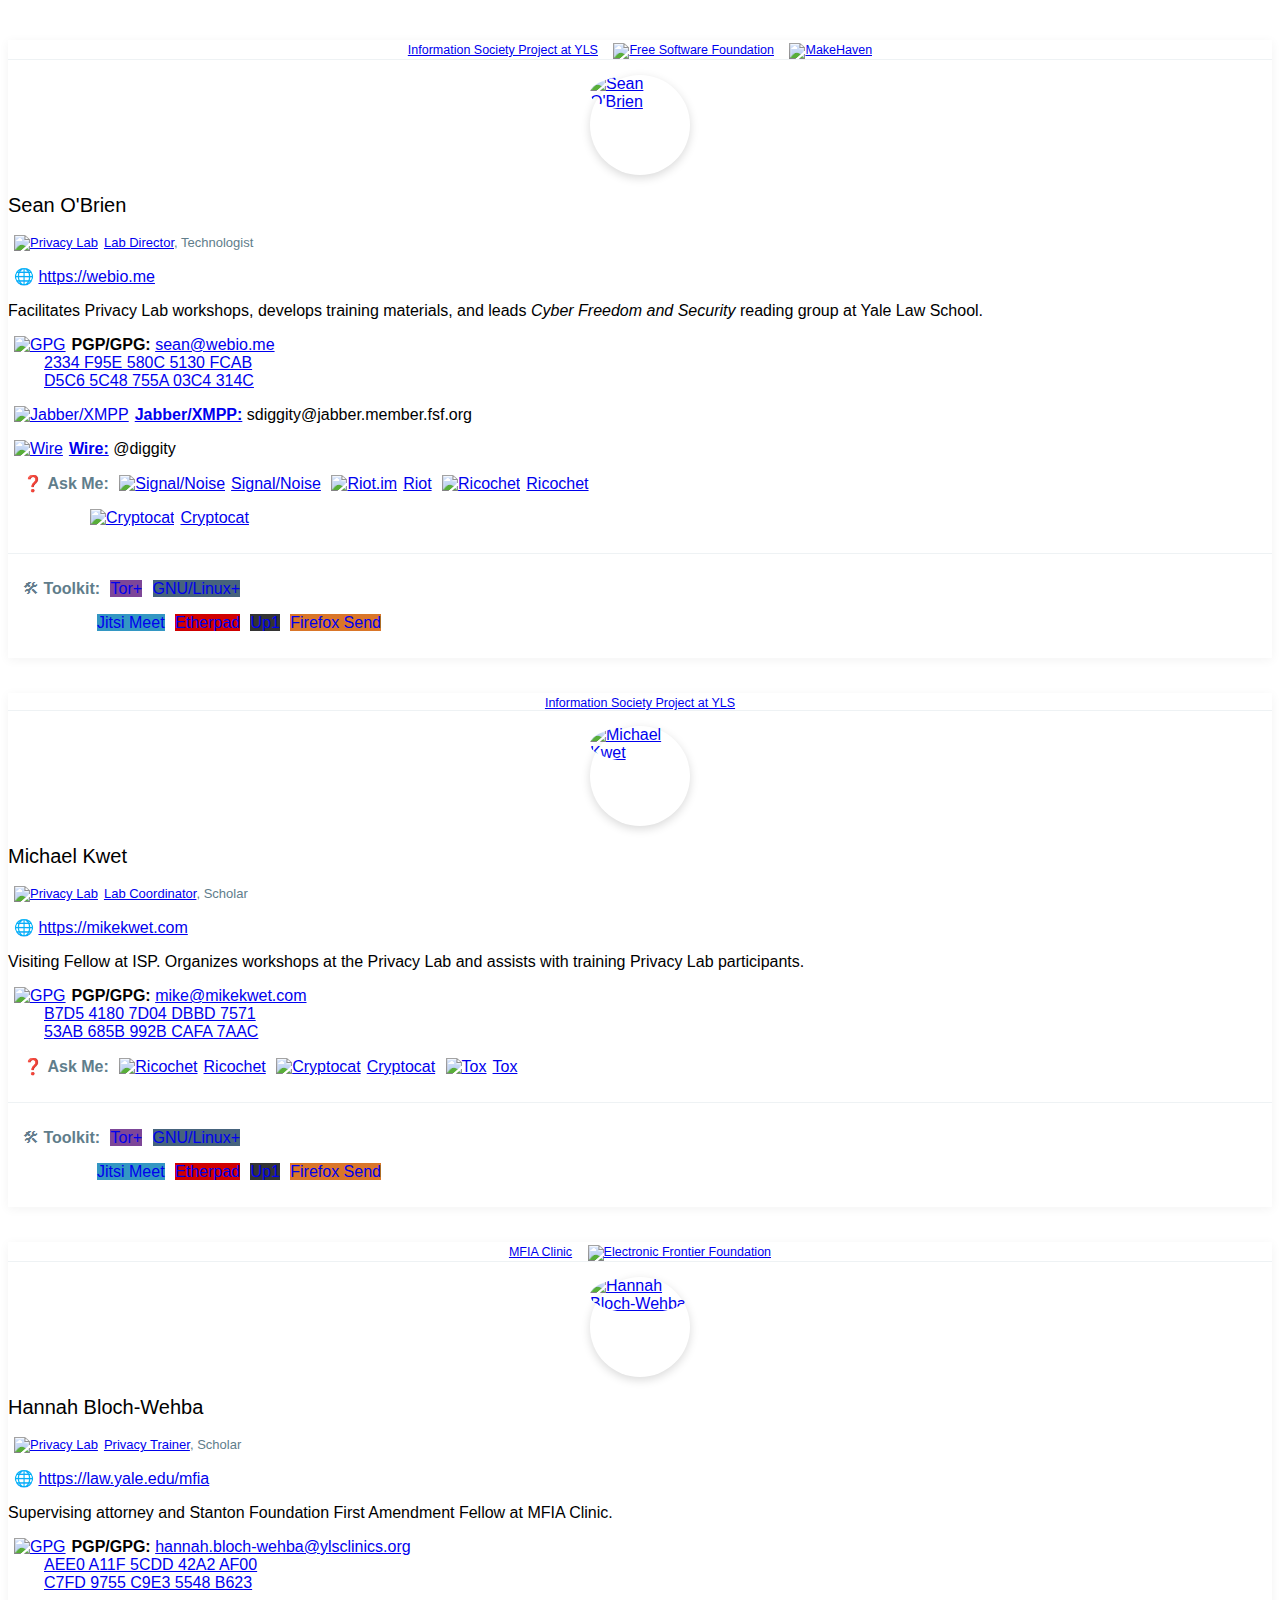
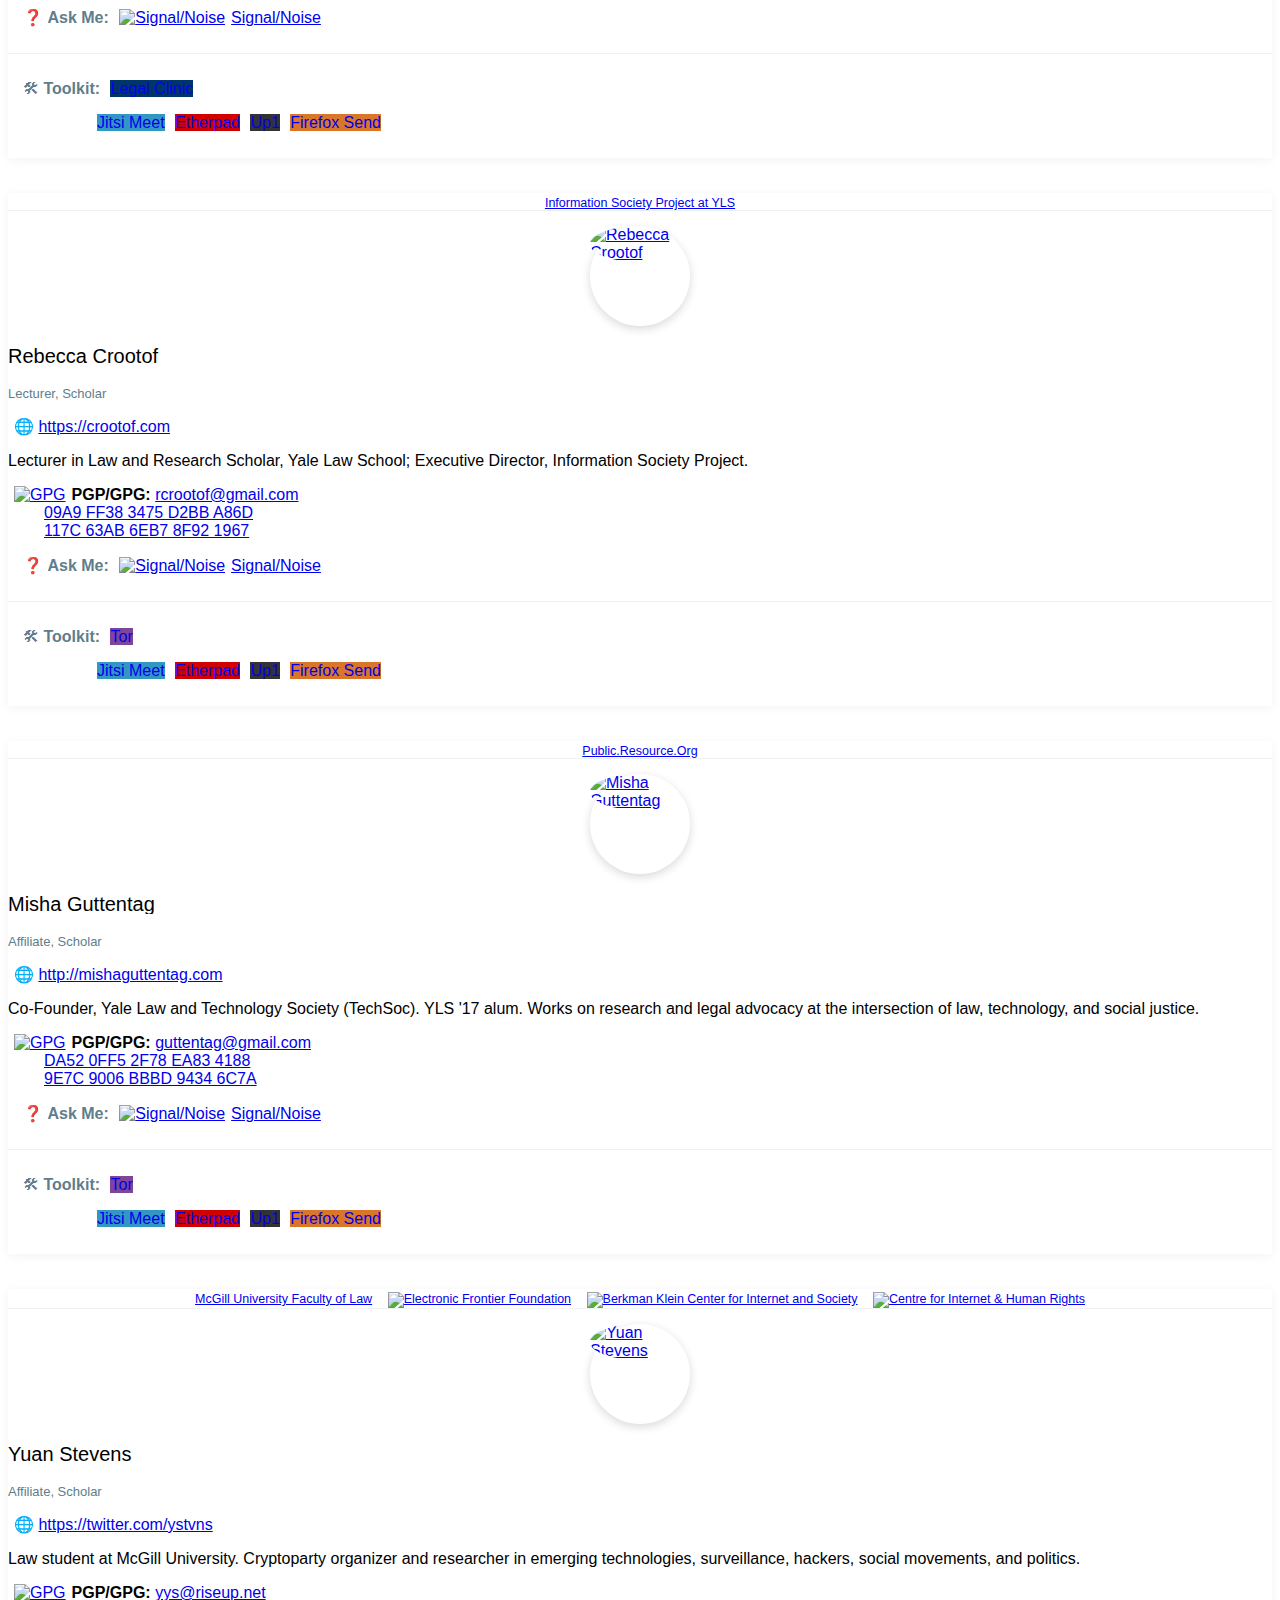
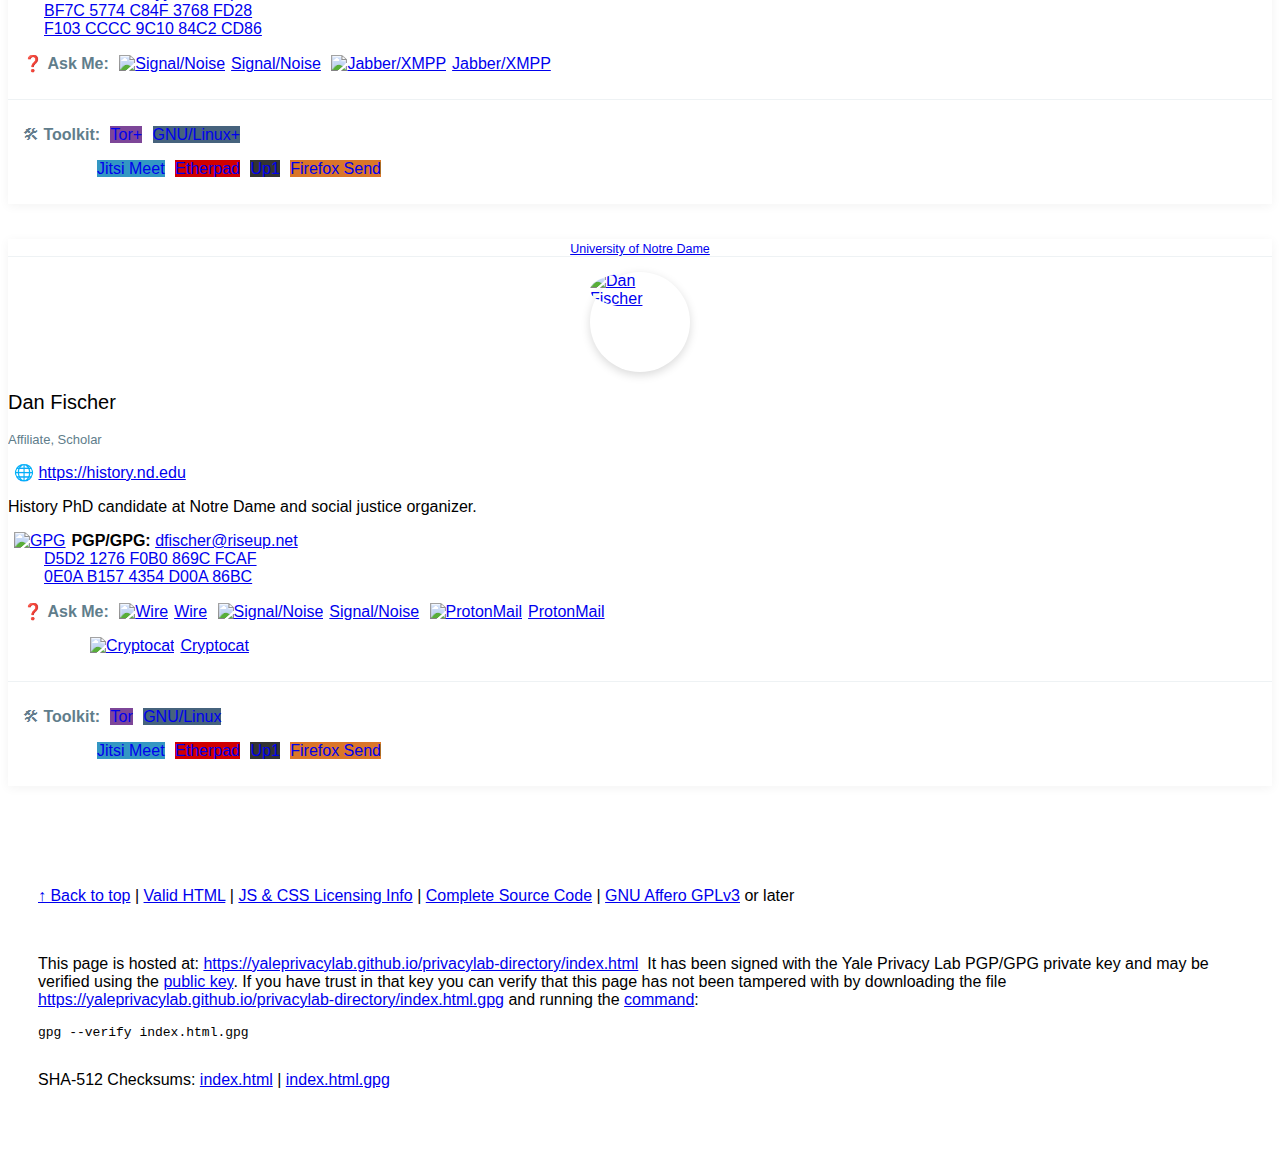
==== commit 6f58b194: "Updated HTML" ====
--- a/docs/index.html
+++ b/docs/index.html
@@ -4,103 +4,252 @@
 	<meta charset="UTF-8">
 	<title>Yale Privacy Lab Directory</title>
 	<meta content="width=device-width, initial-scale=1" name="viewport">
-	<script src="js/jquery-3.2.1.min.js" type="text/javascript"></script> 
-	<script src="js/bootstrap-3.3.7.min.js" type="text/javascript"></script>
+	<meta content="width=device-width, initial-scale=1" name="viewport">
+	<script src="js/jquery-3.2.1.min.js" type="text/javascript">
+	</script>
+	<script src="js/bootstrap-3.3.7.min.js" type="text/javascript">
+	</script>
 	<link href="css/bootstrap.min.css" rel="stylesheet">
 	<link href="css/main.css" rel="stylesheet">
-	<script type="text/javascript">
-	  $(document).ready(function() {
-	  	$(function() {
-	  		$("#back-to-top").click(function() {
-	  			$('body,html').animate({
-	  				scrollTop: 0
-	  			}, 1000);
-	  			return false;
-	  		});
-	  	});
-	  });
-	</script>
 </head>
 <body>
-	<span id="top"></span>
-	<div class="row">
-	<!-- Directory Entry -->
-	<div class="col-lg-7 entry">
-		<div class="media">
-			<a class="pull-left" href="https://webio.me" target="_blank"><img alt="Sean O&amp;quo;Brien" class="media-object dp img-circle photo" src="img/photos/sean-obrien.jpg"></a>
-			<div class="media-body">
-				<h4 class="media-heading">Sean O'Brien <small><a class="organization" href="https://www.law.yale.edu/isp" target="_blank">Information Society Project at YLS</a> <a href="https://fsf.org" target="_blank"><img alt="Free Software Foundation" class="affiliation-icon" src="img/icons/icon-fsf.svg"></a> <a href="http://makehaven.org" target="_blank"><img alt="MakeHaven" class="affiliation-icon" src="img/icons/icon-makehaven.svg"></a> <a href="https://mayfirst.org" target="_blank"><img alt="Mayfirst/PeopleLink" class="affiliation-icon" src="img/icons/icon-mayfirst.svg"></a></small></h4>
-				<h5><a href="https://privacylab.yale.edu/about" target="_blank"><img alt="Privacy Lab" class="privacylab-icon" src="img/icons/icon-privacylab-shield.svg">Lab Director</a>, Technologist <span class="website">🌐 <a href="https://webio.me" target="_blank">https://webio.me</a></span></h5>
-				<hr class="divider">
-				<p>Founder of Privacy Lab. Facilitates Privacy Lab workshops, develops training materials, and leads <em>Cyber Freedom and Security</em> reading group at Yale Law School.</p>
-				<p><a href="https://www.enigmail.net" target="_blank"><img alt="GPG" class="icon" src="img/icons/icon-gpg.svg"></a><strong>PGP/GPG:</strong> <a href="mailto:sean@webio.me">sean@webio.me</a><br>
-				<a class="gpg-fingerprint" href="https://pgp.mit.edu/pks/lookup?op=vindex&search=0x5C48755A03C4314C" target="_blank">2334 F95E 580C 5130 FCAB D5C6 5C48 755A 03C4 314C</a></p>
-				<p><a href="https://5july.org/jabber/" target="_blank"><img alt="Jabber/XMPP" class="icon" src="img/icons/icon-xmpp.svg"></a><a href="https://5july.org/jabber/" target="_blank"><strong>Jabber/XMPP:</strong></a> sdiggity@jabber.member.fsf.org</p>
-				<p><a href="https://wire.com" target="_blank"><img alt="Wire" class="icon" src="img/icons/icon-wire.svg"></a><a href="https://wire.com" target="_blank"><strong>Wire:</strong></a> @diggity</p>
-				<p><a href="https://riot.im" target="_blank"><img alt="Riot.im" class="icon" src="img/icons/icon-riot.svg"></a><a href="https://riot.im" target="_blank"><strong>Riot:</strong></a> @diggity</p>
-				<p class="ask-me">❓ <strong>Ask Me:</strong> <a href="https://whispersystems.org" target="_blank"><img alt="Signal/Noise" class="icon" src="img/icons/icon-signal.svg">Signal/Noise</a> <a href="https://ricochet.im" target="_blank"><img alt="Ricochet" class="icon" src="img/icons/icon-ricochet.svg">Ricochet</a> <a href="https://crypto.cat" target="_blank"><img alt="Cryptocat" class="icon" src="img/icons/icon-cryptocat.svg">Cryptocat</a> <a href="https://tox.chat" target="_blank"><img alt="Tox" class="icon" src="img/icons/icon-tox.svg">Tox</a></p>
-				<p class="toolkit">🛠 <strong>Toolkit:</strong> <a href="https://torproject.org" target="_blank"><span class="label toolkit-tor">Tor+</span></a> <a href="https://getgnulinux.org" target="_blank"><span class="label gnu-linux">GNU/Linux+</span></a> <a href="https://meet.jit.si" target="_blank"><span class="label jitsi-meet">Jitsi Meet</span></a> <a href="https://pad.riseup.net" target="_blank"><span class="label etherpad">Etherpad</span></a> <a href="https://share.riseup.net" target="_blank"><span class="label up1">Up1</span></a></p>
+	<div class="container">
+		<span id="top"></span>
+		<div class="row">
+			<!-- Directory Entry -->
+			<div class="col-sm-5">
+				<div class="panel panel-default userlist">
+					<div class="panel-heading">
+						<small><a class="organization" href="https://www.law.yale.edu/isp" target="_blank">Information Society Project at YLS</a> <a href="https://fsf.org" target="_blank"><img alt="Free Software Foundation" class="icon-md" src="img/icons/icon-fsf.svg"></a> <a href="http://makehaven.org" target="_blank"><img alt="MakeHaven" class="icon-md" src="img/icons/icon-makehaven.svg"></a></small>
+					</div>
+					<div class="panel-body text-center">
+						<div class="userprofile">
+							<div class="userpic">
+								<a href="https://webio.me" target="_blank"><img alt="Sean O&apos;Brien" class="userpicimg" src="img/photos/sean-obrien.jpg"></a>
+							</div>
+							<h3 class="username">Sean O&apos;Brien</h3>
+							<p><a href="https://privacylab.yale.edu/about" target="_blank"><img alt="Privacy Lab" class="icon-md" src="img/icons/icon-privacylab-shield.svg">Lab Director</a>, Technologist</p>
+							<p><span class="website">🌐 <a href="https://webio.me" target="_blank">https://webio.me</a></span></p>
+							<div class="text-left">
+								<p>Facilitates Privacy Lab workshops, develops training materials, and leads <em>Cyber Freedom and Security</em> reading group at Yale Law School.</p>
+								<p><a href="https://www.enigmail.net" target="_blank"><img alt="GPG" class="icon-md" src="img/icons/icon-gpg.svg"></a><strong>PGP/GPG:</strong> <a href="mailto:sean@webio.me">sean@webio.me</a><br>
+								<a class="gpg-fingerprint" href="https://pgp.mit.edu/pks/lookup?op=vindex&search=0x5C48755A03C4314C" target="_blank">2334 F95E 580C 5130 FCAB D5C6 5C48 755A 03C4 314C</a></p>
+								<p><a href="https://5july.org/jabber/" target="_blank"><img alt="Jabber/XMPP" class="icon-md" src="img/icons/icon-xmpp.svg"></a><a href="https://5july.org/jabber/" target="_blank"><strong>Jabber/XMPP:</strong></a> sdiggity@jabber.member.fsf.org</p>
+								<p><a href="https://wire.com" target="_blank"><img alt="Wire" class="icon-md" src="img/icons/icon-wire.svg"></a><a href="https://wire.com" target="_blank"><strong>Wire:</strong></a> @diggity</p>
+							</div>
+						</div>
+					</div>
+					<div class="panel-footer">
+						<p>❓ <strong>Ask Me:</strong> <a href="https://whispersystems.org" target="_blank"><img alt="Signal/Noise" class="icon-sm" src="img/icons/icon-signal.svg">Signal/Noise</a> <a href="https://riot.im" target="_blank"><img alt="Riot.im" class="icon-sm" src="img/icons/icon-riot.svg">Riot</a> <a href="https://ricochet.im" target="_blank"><img alt="Ricochet" class="icon-sm" src="img/icons/icon-ricochet.svg">Ricochet</a></p>
+						<p class="indent-line01"><a href="https://crypto.cat" target="_blank"><img alt="Cryptocat" class="icon-sm" src="img/icons/icon-cryptocat.svg">Cryptocat</a></p>
+					</div>
+					<div class="panel-footer">
+						<p>🛠 <strong>Toolkit:</strong> <a class="label-link" href="https://torproject.org" target="_blank"><span class="label toolkit-tor margin-sm">Tor+</span></a> <a class="label-link" href="https://getgnulinux.org" target="_blank"><span class="label gnu-linux">GNU/Linux+</span></a></p>
+						<p class="indent-line02"><a class="label-link" href="https://meet.jit.si" target="_blank"><span class="label jitsi-meet">Jitsi Meet</span></a> <a class="label-link" href="https://pad.riseup.net" target="_blank"><span class="label etherpad">Etherpad</span></a> <a class="label-link" href="https://share.riseup.net" target="_blank"><span class="label up1">Up1</span></a> <a class="label-link" href="https://send.firefox.com" target="_blank"><span class="label send">Firefox Send</span></a></p>
+					</div>
+				</div>
+			</div><!-- /Directory Entry -->
+			<!-- Directory Entry -->
+			<div class="col-sm-5">
+				<div class="panel panel-default userlist">
+					<div class="panel-heading">
+						<small><a class="organization" href="https://www.law.yale.edu/isp" target="_blank">Information Society Project at YLS</a></small>
+					</div>
+					<div class="panel-body text-center">
+						<div class="userprofile">
+							<div class="userpic">
+								<a href="https://mikekwet.com" target="_blank"><img alt="Michael Kwet" class="userpicimg" src="img/photos/michael-kwet.jpg"></a>
+							</div>
+							<h3 class="username">Michael Kwet</h3>
+							<p><a href="https://privacylab.yale.edu/about" target="_blank"><img alt="Privacy Lab" class="icon-md" src="img/icons/icon-privacylab-shield.svg">Lab Coordinator</a>, Scholar</p>
+							<p><span class="website">🌐 <a href="https://mikekwet.com" target="_blank">https://mikekwet.com</a></span></p>
+							<div class="text-left">
+								<p>Visiting Fellow at ISP. Organizes workshops at the Privacy Lab and assists with training Privacy Lab participants.</p>
+								<p><a href="https://www.enigmail.net" target="_blank"><img alt="GPG" class="icon-md" src="img/icons/icon-gpg.svg"></a><strong>PGP/GPG:</strong> <a href="mailto:mike@mikekwet.com">mike@mikekwet.com</a><br>
+								<a class="gpg-fingerprint" href="http://pgp.mit.edu/pks/lookup?op=vindex&search=0x685B992BCAFA7AAC" target="_blank">B7D5 4180 7D04 DBBD 7571 53AB 685B 992B CAFA 7AAC</a></p>
+							</div>
+						</div>
+					</div>
+					<div class="panel-footer">
+						<p>❓ <strong>Ask Me:</strong> <a href="https://ricochet.im" target="_blank"><img alt="Ricochet" class="icon-sm" src="img/icons/icon-ricochet.svg">Ricochet</a> <a href="https://crypto.cat" target="_blank"><img alt="Cryptocat" class="icon-sm" src="img/icons/icon-cryptocat.svg">Cryptocat</a> <a href="https://tox.chat" target="_blank"><img alt="Tox" class="icon-sm" src="img/icons/icon-tox.svg">Tox</a></p>
+					</div>
+					<div class="panel-footer">
+						<p>🛠 <strong>Toolkit:</strong> <a class="label-link" href="https://torproject.org" target="_blank"><span class="label toolkit-tor margin-sm">Tor+</span></a> <a class="label-link" href="https://getgnulinux.org" target="_blank"><span class="label gnu-linux">GNU/Linux+</span></a></p>
+						<p class="indent-line02"><a class="label-link" href="https://meet.jit.si" target="_blank"><span class="label jitsi-meet">Jitsi Meet</span></a> <a class="label-link" href="https://pad.riseup.net" target="_blank"><span class="label etherpad">Etherpad</span></a> <a class="label-link" href="https://share.riseup.net" target="_blank"><span class="label up1">Up1</span></a> <a class="label-link" href="https://send.firefox.com" target="_blank"><span class="label send">Firefox Send</span></a></p>
+					</div>
+				</div>
+			</div><!-- /Directory Entry -->
+		</div>
+		<div class="row">
+			<!-- Directory Entry -->
+			<div class="col-sm-5">
+				<div class="panel panel-default userlist">
+					<div class="panel-heading">
+						<small><a class="organization" href="https://law.yale.edu/mfia" target="_blank">MFIA Clinic</a> <a href="https://eff.org" target="_blank"><img alt="Electronic Frontier Foundation" class="icon-md" src="img/icons/icon-eff.svg"></a></small>
+					</div>
+					<div class="panel-body text-center">
+						<div class="userprofile">
+							<div class="userpic">
+								<a href="https://law.yale.edu/mfia" target="_blank"><img alt="Hannah Bloch-Wehba" class="userpicimg" src="img/photos/hannah-bloch-wehba.jpg"></a>
+							</div>
+							<h3 class="username">Hannah Bloch-Wehba</h3>
+							<p><a href="https://privacylab.yale.edu/about" target="_blank"><img alt="Privacy Lab" class="icon-md" src="img/icons/icon-privacylab-shield.svg">Privacy Trainer</a>, Scholar</p>
+							<p><span class="website">🌐 <a href="https://law.yale.edu/mfia" target="_blank">https://law.yale.edu/mfia</a></span></p>
+							<div class="text-left">
+								<p>Supervising attorney and Stanton Foundation First Amendment Fellow at MFIA Clinic.</p>
+								<p><a href="https://www.enigmail.net" target="_blank"><img alt="GPG" class="icon-md" src="img/icons/icon-gpg.svg"></a><strong>PGP/GPG:</strong> <a href="mailto:hannah.bloch-wehba@ylsclinics.org">hannah.bloch-wehba@ylsclinics.org</a><br>
+								<a class="gpg-fingerprint" href="http://pgp.mit.edu/pks/lookup?op=vindex&search=0x9755C9E35548B623" target="_blank">AEE0 A11F 5CDD 42A2 AF00 C7FD 9755 C9E3 5548 B623</a></p>
+							</div>
+						</div>
+					</div>
+					<div class="panel-footer">
+						<p>❓ <strong>Ask Me:</strong> <a href="https://whispersystems.org" target="_blank"><img alt="Signal/Noise" class="icon-sm" src="img/icons/icon-signal.svg">Signal/Noise</a></p>
+					</div>
+					<div class="panel-footer">
+						<p>🛠 <strong>Toolkit:</strong> <a class="label-link" href="https://law.yale.edu/mfia" target="_blank"><span class="label legal-clinic margin-sm">Legal Clinic</span></a></p>
+						<p class="indent-line02"><a class="label-link" href="https://meet.jit.si" target="_blank"><span class="label jitsi-meet">Jitsi Meet</span></a> <a class="label-link" href="https://pad.riseup.net" target="_blank"><span class="label etherpad">Etherpad</span></a> <a class="label-link" href="https://share.riseup.net" target="_blank"><span class="label up1">Up1</span></a> <a class="label-link" href="https://send.firefox.com" target="_blank"><span class="label send">Firefox Send</span></a></p>
+					</div>
+				</div>
+			</div><!-- /Directory Entry -->
+			<!-- Directory Entry -->
+			<div class="col-sm-5">
+				<div class="panel panel-default userlist">
+					<div class="panel-heading">
+						<small><a class="organization" href="https://www.law.yale.edu/isp" target="_blank">Information Society Project at YLS</a></small>
+					</div>
+					<div class="panel-body text-center">
+						<div class="userprofile">
+							<div class="userpic">
+								<a href="https://crootof.com" target="_blank"><img alt="Rebecca Crootof" class="userpicimg" src="img/photos/rebecca-crootof.jpg"></a>
+							</div>
+							<h3 class="username">Rebecca Crootof</h3>
+							<p>Lecturer, Scholar</p>
+							<p><span class="website">🌐 <a href="https://crootof.com" target="_blank">https://crootof.com</a></span></p>
+							<div class="text-left">
+								<p>Lecturer in Law and Research Scholar, Yale Law School; Executive Director, Information Society Project.</p>
+								<p><a href="https://www.enigmail.net" target="_blank"><img alt="GPG" class="icon-md" src="img/icons/icon-gpg.svg"></a><strong>PGP/GPG:</strong> <a href="mailto:rcrootof@gmail.com">rcrootof@gmail.com</a><br>
+								<a class="gpg-fingerprint" href="http://pgp.mit.edu/pks/lookup?op=vindex&search=0x63AB6EB78F921967" target="_blank">09A9 FF38 3475 D2BB A86D 117C 63AB 6EB7 8F92 1967</a></p>
+							</div>
+						</div>
+					</div>
+					<div class="panel-footer">
+						<p>❓ <strong>Ask Me:</strong> <a href="https://whispersystems.org" target="_blank"><img alt="Signal/Noise" class="icon-sm" src="img/icons/icon-signal.svg">Signal/Noise</a></p>
+					</div>
+					<div class="panel-footer">
+						<p>🛠 <strong>Toolkit:</strong> <a class="label-link" href="https://torproject.org" target="_blank"><span class="label toolkit-tor margin-sm">Tor</span></a></p>
+						<p class="indent-line02"><a class="label-link" href="https://meet.jit.si" target="_blank"><span class="label jitsi-meet">Jitsi Meet</span></a> <a class="label-link" href="https://pad.riseup.net" target="_blank"><span class="label etherpad">Etherpad</span></a> <a class="label-link" href="https://share.riseup.net" target="_blank"><span class="label up1">Up1</span></a> <a class="label-link" href="https://send.firefox.com" target="_blank"><span class="label send">Firefox Send</span></a></p>
+					</div>
+				</div>
+			</div><!-- /Directory Entry -->
+		</div>
+		<div class="row">
+			<!-- Directory Entry -->
+			<div class="col-sm-5">
+				<div class="panel panel-default userlist">
+					<div class="panel-heading">
+						<small><a class="organization" href="https://public.resource.org" target="_blank">Public.Resource.Org</a></small>
+					</div>
+					<div class="panel-body text-center">
+						<div class="userprofile">
+							<div class="userpic">
+								<a href="http://mishaguttentag.com" target="_blank"><img alt="Misha Guttentag" class="userpicimg" src="img/photos/misha-guttentag.jpg"></a>
+							</div>
+							<h3 class="username">Misha Guttentag</h3>
+							<p>Affiliate, Scholar</p>
+							<p><span class="website">🌐 <a href="http://mishaguttentag.com" target="_blank">http://mishaguttentag.com</a></span></p>
+							<div class="text-left">
+								<p>Co-Founder, Yale Law and Technology Society (TechSoc). YLS '17 alum. Works on research and legal advocacy at the intersection of law, technology, and social justice.</p>
+								<p><a href="https://www.enigmail.net" target="_blank"><img alt="GPG" class="icon-md" src="img/icons/icon-gpg.svg"></a><strong>PGP/GPG:</strong> <a href="mailto:guttentag@gmail.com">guttentag@gmail.com</a><br>
+								<a class="gpg-fingerprint" href="http://pgp.mit.edu/pks/lookup?op=vindex&search=0x9006BBBD94346C7A" target="_blank">DA52 0FF5 2F78 EA83 4188 9E7C 9006 BBBD 9434 6C7A</a></p>
+							</div>
+						</div>
+					</div>
+					<div class="panel-footer">
+						<p>❓ <strong>Ask Me:</strong> <a href="https://whispersystems.org" target="_blank"><img alt="Signal/Noise" class="icon-sm" src="img/icons/icon-signal.svg">Signal/Noise</a></p>
+					</div>
+					<div class="panel-footer">
+						<p>🛠 <strong>Toolkit:</strong> <a class="label-link" href="https://torproject.org" target="_blank"><span class="label toolkit-tor margin-sm">Tor</span></a></p>
+						<p class="indent-line02"><a class="label-link" href="https://meet.jit.si" target="_blank"><span class="label jitsi-meet">Jitsi Meet</span></a> <a class="label-link" href="https://pad.riseup.net" target="_blank"><span class="label etherpad">Etherpad</span></a> <a class="label-link" href="https://share.riseup.net" target="_blank"><span class="label up1">Up1</span></a> <a class="label-link" href="https://send.firefox.com" target="_blank"><span class="label send">Firefox Send</span></a></p>
+					</div>
+				</div>
+			</div><!-- /Directory Entry -->
+			<!-- Directory Entry -->
+			<div class="col-sm-5">
+				<div class="panel panel-default userlist">
+					<div class="panel-heading">
+						<small><a class="organization" href="http://www.mcgill.ca/law" target="_blank">McGill University Faculty of Law</a> <a href="https://eff.org" target="_blank"><img alt="Electronic Frontier Foundation" class="icon-md" src="img/icons/icon-eff.svg"></a> <a href="https://cyber.harvard.edu" target="_blank"><img alt="Berkman Klein Center for Internet and Society" class="icon-md" src="img/icons/icon-bkc.svg"></a> <a href="https://cihr.eu" target="_blank"><img alt="Centre for Internet & Human Rights" class="icon-md" src="img/icons/icon-cihr.png"></a></small>
+					</div>
+					<div class="panel-body text-center">
+						<div class="userprofile">
+							<div class="userpic">
+								<a href="https://twitter.com/ystvns" target="_blank"><img alt="Yuan Stevens" class="userpicimg" src="img/photos/yuan-stevens.jpg"></a>
+							</div>
+							<h3 class="username">Yuan Stevens</h3>
+							<p>Affiliate, Scholar</p>
+							<p><span class="website">🌐 <a href="https://twitter.com/ystvns" target="_blank">https://twitter.com/ystvns</a></span></p>
+							<div class="text-left">
+								<p>Law student at McGill University. Cryptoparty organizer and researcher in emerging technologies, surveillance, hackers, social movements, and politics.</p>
+								<p><a href="https://www.enigmail.net" target="_blank"><img alt="GPG" class="icon-md" src="img/icons/icon-gpg.svg"></a><strong>PGP/GPG:</strong> <a href="mailto:yys@riseup.net">yys@riseup.net</a><br>
+								<a class="gpg-fingerprint" href="http://pgp.mit.edu/pks/lookup?op=vindex&search=0xCCCC9C1084C2CD86" target="_blank">BF7C 5774 C84F 3768 FD28 F103 CCCC 9C10 84C2 CD86</a></p>
+							</div>
+						</div>
+					</div>
+					<div class="panel-footer">
+						<p>❓ <strong>Ask Me:</strong> <a href="https://whispersystems.org" target="_blank"><img alt="Signal/Noise" class="icon-sm" src="img/icons/icon-signal.svg">Signal/Noise</a> <a href="https://5july.org/jabber/" target="_blank"><img alt="Jabber/XMPP" class="icon-sm" src="img/icons/icon-xmpp.svg">Jabber/XMPP</a></p>
+					</div>
+					<div class="panel-footer">
+						<p>🛠 <strong>Toolkit:</strong> <a class="label-link" href="https://torproject.org" target="_blank"><span class="label toolkit-tor margin-sm">Tor+</span></a> <a class="label-link" href="https://getgnulinux.org" target="_blank"><span class="label gnu-linux">GNU/Linux+</span></a></p>
+						<p class="indent-line02"><a class="label-link" href="https://meet.jit.si" target="_blank"><span class="label jitsi-meet">Jitsi Meet</span></a> <a class="label-link" href="https://pad.riseup.net" target="_blank"><span class="label etherpad">Etherpad</span></a> <a class="label-link" href="https://share.riseup.net" target="_blank"><span class="label up1">Up1</span></a> <a class="label-link" href="https://send.firefox.com" target="_blank"><span class="label send">Firefox Send</span></a></p>
+					</div>
+				</div>
+			</div><!-- /Directory Entry -->
+		</div>
+		<div class="row">
+			<!-- Directory Entry -->
+			<div class="col-sm-5">
+				<div class="panel panel-default userlist">
+					<div class="panel-heading">
+						<small><a class="organization" href="https://history.nd.edu/" target="_blank">University of Notre Dame</a></small>
+					</div>
+					<div class="panel-body text-center">
+						<div class="userprofile">
+							<div class="userpic">
+								<a href="https://history.nd.edu" target="_blank"><img alt="Dan Fischer" class="userpicimg" src="img/photos/dan-fischer.jpg"></a>
+							</div>
+							<h3 class="username">Dan Fischer</h3>
+							<p>Affiliate, Scholar</p>
+							<p><span class="website">🌐 <a href="https://history.nd.edu" target="_blank">https://history.nd.edu</a></span></p>
+							<div class="text-left">
+								<p>History PhD candidate at Notre Dame and social justice organizer.</p>
+								<p><a href="https://www.enigmail.net" target="_blank"><img alt="GPG" class="icon-md" src="img/icons/icon-gpg.svg"></a><strong>PGP/GPG:</strong> <a href="mailto:dfischer@riseup.net">dfischer@riseup.net</a><br>
+								<a class="gpg-fingerprint" href="http://pgp.mit.edu/pks/lookup?op=vindex&search=0xB1574354D00A86BC" target="_blank">D5D2 1276 F0B0 869C FCAF 0E0A B157 4354 D00A 86BC</a></p>
+							</div>
+						</div>
+					</div>
+					<div class="panel-footer">
+						<p>❓ <strong>Ask Me:</strong> <a href="https://wire.com" target="_blank"><img alt="Wire" class="icon-sm" src="img/icons/icon-wire.svg">Wire</a> <a href="https://whispersystems.org" target="_blank"><img alt="Signal/Noise" class="icon-sm" src="img/icons/icon-signal.svg">Signal/Noise</a> <a href="https://protonmail.com" target="_blank"><img alt="ProtonMail" class="icon-sm" src="img/icons/icon-protonmail.svg">ProtonMail</a></p>
+						<p class="indent-line01"><a href="https://crypto.cat" target="_blank"><img alt="Cryptocat" class="icon-sm" src="img/icons/icon-cryptocat.svg">Cryptocat</a></p>
+					</div>
+					<div class="panel-footer">
+						<p>🛠 <strong>Toolkit:</strong> <a class="label-link" href="https://torproject.org" target="_blank"><span class="label toolkit-tor margin-sm">Tor</span></a> <a class="label-link" href="https://getgnulinux.org" target="_blank"><span class="label gnu-linux">GNU/Linux</span></a></p>
+						<p class="indent-line02"><a class="label-link" href="https://meet.jit.si" target="_blank"><span class="label jitsi-meet">Jitsi Meet</span></a> <a class="label-link" href="https://pad.riseup.net" target="_blank"><span class="label etherpad">Etherpad</span></a> <a class="label-link" href="https://share.riseup.net" target="_blank"><span class="label up1">Up1</span></a> <a class="label-link" href="https://send.firefox.com" target="_blank"><span class="label send">Firefox Send</span></a></p>
+					</div>
+				</div>
+			</div><!-- /Directory Entry -->
+		</div>
+		<footer>
+			<div class="col-sm-10">
+				<div class="media">
+					<div class="media-body">
+						<p><a href="#top" id="back-to-top" target="_self">&uarr; Back to top</a> | <a href="https://validator.w3.org/nu/?doc=https%3A%2F%2Fyaleprivacylab.github.io%2Fprivacylab-directory%2Findex.html" target="_blank">Valid HTML</a> | <a href="weblabels.html" target="blank">JS &amp; CSS Licensing Info</a> | <a href="https://github.com/yaleprivacylab/privacylab-directory" target="_blank">Complete Source Code</a> | <a href="http://www.gnu.org/licenses/agpl-3.0.html" target="_blank">GNU Affero GPLv3</a> or later</p><br>
+						<p>This page is hosted at: <a href="https://yaleprivacylab.github.io/privacylab-directory/index.html">https://yaleprivacylab.github.io/privacylab-directory/index.html</a> &nbsp;It has been signed with the Yale Privacy Lab PGP/GPG private key and may be verified using the <a href="https://pgp.mit.edu/pks/lookup?op=vindex&amp;search=0xE2F46765F3A79924" target="_blank">public key</a>. If you have trust in that key you can verify that this page has not been tampered with by downloading the file <a href="https://yaleprivacylab.github.io/privacylab-directory/index.html.gpg" target="_blank">https://yaleprivacylab.github.io/privacylab-directory/index.html.gpg</a> and running the <a href="https://www.gnupg.org/gph/en/manual.html#AEN136" target="_blank">command</a>:</p>
+						<pre>gpg --verify index.html.gpg</pre><br>
+						SHA-512 Checksums: <a href="https://yaleprivacylab.github.io/privacylab-directory/index.html.sha512sum" target="_blank">index.html</a> | <a href="https://yaleprivacylab.github.io/privacylab-directory/index.html.gpg.sha512sum" target="_blank">index.html.gpg</a>
+						<p></p>
+					</div>
+				</div>
 			</div>
-		</div>
-	</div><!-- Directory Entry -->
-	<div class="col-lg-7 entry">
-		<div class="media">
-			<a class="pull-left" href="https://mikekwet.com" target="_blank"><img alt="Michael Kwet" class="media-object dp img-circle photo" src="img/photos/michael-kwet.jpg"></a>
-			<div class="media-body">
-				<h4 class="media-heading">Michael Kwet <small><a class="organization" href="https://www.law.yale.edu/isp" target="_blank">Information Society Project at YLS</a></small></h4>
-				<h5><a href="https://privacylab.yale.edu/about" target="_blank"><img alt="Privacy Lab" class="privacylab-icon" src="img/icons/icon-privacylab-shield.svg">Lab Coordinator</a>, Scholar <span class="website">🌐 <a href="https://mikekwet.com" target="_blank">https://mikekwet.com</a></span></h5>
-				<hr class="divider">
-				<p>Visiting Fellow at ISP. Organizes workshops at the Privacy Lab and assists with training Privacy Lab participants.</p>
-				<p><a href="https://www.enigmail.net" target="_blank"><img alt="GPG" class="icon" src="img/icons/icon-gpg.svg"></a><strong>PGP/GPG:</strong> <a href="mailto:mike@mikekwet.com">mike@mikekwet.com</a><br>
-				<a class="gpg-fingerprint" href="http://pgp.mit.edu/pks/lookup?op=vindex&search=0x685B992BCAFA7AAC" target="_blank">B7D5 4180 7D04 DBBD 7571 53AB 685B 992B CAFA 7AAC</a></p>
-				<p class="ask-me">❓ <strong>Ask Me:</strong> <a href="https://ricochet.im" target="_blank"><img alt="Ricochet" class="icon" src="img/icons/icon-ricochet.svg">Ricochet</a> <a href="https://crypto.cat" target="_blank"><img alt="Cryptocat" class="icon" src="img/icons/icon-cryptocat.svg">Cryptocat</a> <a href="https://tox.chat" target="_blank"><img alt="Tox" class="icon" src="img/icons/icon-tox.svg">Tox</a></p>
-				<p class="toolkit">🛠 <strong>Toolkit:</strong> <a href="https://torproject.org" target="_blank"><span class="label toolkit-tor">Tor+</span></a> <a href="https://getgnulinux.org" target="_blank"><span class="label gnu-linux">GNU/Linux+</span></a> <a href="https://meet.jit.si" target="_blank"><span class="label jitsi-meet">Jitsi Meet</span></a> <a href="https://pad.riseup.net" target="_blank"><span class="label etherpad">Etherpad</span></a> <a href="https://share.riseup.net" target="_blank"><span class="label up1">Up1</span></a></p>
-			</div>
-		</div>
-	</div><!-- Directory Entry -->
-	<div class="col-lg-7 entry">
-		<div class="media">
-			<a class="pull-left" href="https://law.yale.edu/mfia" target="_blank"><img alt="Hannah Bloch-Wehba" class="media-object dp img-circle photo" src="img/photos/hannah-bloch-wehba.jpg"></a>
-			<div class="media-body">
-				<h4 class="media-heading">Hannah Bloch-Wehba <small><a class="organization" href="https://www.law.yale.edu/mfia" target="_blank">MFIA Clinic</a> <a href="https://eff.org" target="_blank"><img alt="icon" class="affiliation-icon" src="img/icons/icon-eff.svg"></a></small></h4>
-				<h5><a href="https://privacylab.yale.edu/about" target="_blank"><img alt="Privacy Lab" class="privacylab-icon" src="img/icons/icon-privacylab-shield.svg">Privacy Trainer</a>, Scholar <span class="website">🌐 <a href="https://law.yale.edu/mfia" target="_blank">https://law.yale.edu/mfia</a></span></h5>
-				<hr class="divider">
-				<p>Supervising attorney and Stanton Foundation First Amendment Fellow at MFIA Clinic.</p>
-				<p><a href="https://www.enigmail.net" target="_blank"><img alt="GPG" class="icon" src="img/icons/icon-gpg.svg"></a><strong>PGP/GPG:</strong> <a href="mailto:hannah.bloch-wehba@ylsclinics.org">hannah.bloch-wehba@ylsclinics.org</a><br>
-				<a class="gpg-fingerprint" href="http://pgp.mit.edu/pks/lookup?op=vindex&search=0x9755C9E35548B623" target="_blank">AEE0 A11F 5CDD 42A2 AF00 C7FD 9755 C9E3 5548 B623</a></p>
-				<p class="ask-me">❓ <strong>Ask Me:</strong> <a href="https://whispersystems.org" target="_blank"><img alt="Signal/Noise" class="icon" src="img/icons/icon-signal.svg">Signal/Noise</a></p>
-				<p class="toolkit">🛠 <strong>Toolkit:</strong> <a href="https://law.yale.edu/mfia" target="_blank"><span class="label legal-clinic">Legal Clinic</span></a> <a href="https://meet.jit.si" target="_blank"><span class="label jitsi-meet">Jitsi Meet</span></a> <a href="https://pad.riseup.net" target="_blank"><span class="label etherpad">Etherpad</span></a> <a href="https://share.riseup.net" target="_blank"><span class="label up1">Up1</span></a></p>
-			</div>
-		</div>
-	</div><!-- Directory Entry -->
-	<div class="col-lg-7 entry">
-		<div class="media">
-			<a class="pull-left" href="https://crootof.com"><img alt="Rebecca Crootof" class="media-object dp img-circle photo" src="img/photos/rebecca-crootof.jpg"></a>
-			<div class="media-body">
-				<h4 class="media-heading">Rebecca Crootof <small><a class="organization" href="https://www.law.yale.edu/isp" target="_blank">Information Society Project at YLS</a></small></h4>
-				<h5>Lecturer, Scholar <span class="website">🌐 <a href="https://crootof.com" target="_blank">https://crootof.com</a></span></h5>
-				<hr class="divider">
-				<p>Lecturer in Law and Research Scholar, Yale Law School; Executive Director, Information Society Project.</p>
-				<p><a href="https://www.enigmail.net" target="_blank"><img alt="GPG" class="icon" src="img/icons/icon-gpg.svg"></a><strong>PGP/GPG:</strong> <a href="mailto:rcrootof@gmail.com">rcrootof@gmail.com</a><br>
-				<a class="gpg-fingerprint" href="http://pgp.mit.edu/pks/lookup?op=vindex&search=0x63AB6EB78F921967" target="_blank">09A9 FF38 3475 D2BB A86D 117C 63AB 6EB7 8F92 1967</a></p>
-				<p class="ask-me">❓ <strong>Ask Me:</strong> <a href="https://whispersystems.org" target="_blank"><img alt="Signal/Noise" class="icon" src="img/icons/icon-signal.svg">Signal/Noise</a></p>
-				<p class="toolkit">🛠 <strong>Toolkit:</strong> <a href="https://torproject.org" target="_blank"><span class="label toolkit-tor">Tor</span></a> <a href="https://pad.riseup.net" target="_blank"><span class="label etherpad">Etherpad</span></a> <a href="https://share.riseup.net" target="_blank"><span class="label up1">Up1</span></a></p>
-			</div>
-		</div>
+		</footer>
 	</div>
-	<footer>
-		<div class="col-lg-7 entry">
-			<div class="media">
-				<div class="media-body">
-					<p><a id="back-to-top" href="#top" target="_self">&uarr; Back to top</a> | <a href="https://validator.w3.org/nu/?doc=https%3A%2F%2Fyaleprivacylab.github.io%2Fprivacylab-directory%2Findex.html" target="_blank">Valid HTML</a> | <a href="weblabels.html" target="blank">JS &amp; CSS Licensing Info</a> | <a href="https://github.com/yaleprivacylab/privacylab-directory" target="_blank">Complete Source Code</a> | <a href="http://www.gnu.org/licenses/agpl-3.0.html" target="_blank">GNU Affero GPLv3</a> or later</p><br>
-					<p>This page is hosted at: <a href="https://yaleprivacylab.github.io/privacylab-directory/index.html">https://yaleprivacylab.github.io/privacylab-directory/index.html</a> &nbsp;It has been signed with the Yale Privacy Lab PGP/GPG private key and may be verified using the <a href="https://pgp.mit.edu/pks/lookup?op=vindex&amp;search=0xE2F46765F3A79924" target="_blank">public key</a>. If you have trust in that key you can verify that this page has not been tampered with by downloading the file <a href="https://yaleprivacylab.github.io/privacylab-directory/index.html.gpg" target="_blank">https://yaleprivacylab.github.io/privacylab-directory/index.html.gpg</a> and running the <a href="https://www.gnupg.org/gph/en/manual.html#AEN136" target="_blank">command</a>:</p>
-					<pre>gpg --verify index.html.gpg</pre><br>
-					SHA-512 Checksums: <a href="https://yaleprivacylab.github.io/privacylab-directory/index.html.sha512sum" target="_blank">index.html</a> | <a href="https://yaleprivacylab.github.io/privacylab-directory/index.html.gpg.sha512sum" target="_blank">index.html.gpg</a>
-					<p></p>
-				</div>
-			</div>
-		</div>
-	</footer>
-</div>
 </body>
-</html>
+</html>--- a/docs/css/main.css
+++ b/docs/css/main.css
@@ -0,0 +1,391 @@
+body {
+	font-family: 'Source Sans Pro', 'Open Sans', sans-serif;
+	font-weight: 400;
+	background-color: #fff;
+	margin-top: 40px;
+}
+.nav>li>a.userdd {
+	padding: 5px 15px
+}
+.userprofile {
+	width: 100%;
+	float: left;
+	clear: both;
+	margin: 16px auto 0 auto;
+}
+.userprofile .userpic {
+	height: 100px;
+	width: 100px;
+	clear: both;
+	margin: 0 auto;
+	display: block;
+	border-radius: 100%;
+	box-shadow: 0px 3px 10px 0 rgba(0, 0, 0, 0.15);
+	-moz-box-shadow: 0px 3px 10px 0 rgba(0, 0, 0, 0.15);
+	-webkit-box-shadow: 0px 3px 10px 0 rgba(0, 0, 0, 0.15);
+	-ms-box-shadow: 0px 3px 10px 0 rgba(0, 0, 0, 0.15);
+	position: relative;
+}
+.userprofile .userpic .userpicimg {
+	height: auto;
+	width: 100%;
+	border-radius: 100%;
+}
+.username {
+	font-weight: 400;
+	font-size: 20px;
+	line-height: 20px;
+	color: #000000;
+	margin-top: 20px;
+	white-space: nowrap;
+	overflow: hidden;
+	text-overflow: ellipsis;
+}
+.username+p {
+	color: #607d8b;
+	font-size: 13px;
+	line-height: 15px;
+	white-space: nowrap;
+	text-overflow: ellipsis;
+	overflow: hidden;
+}
+.settingbtn {
+	height: 30px;
+	width: 30px;
+	border-radius: 30px;
+	display: block;
+	position: absolute;
+	bottom: 0px;
+	right: 0px;
+	line-height: 30px;
+	vertical-align: middle;
+	text-align: center;
+	padding: 0;
+	box-shadow: 0px 2px 5px 0 rgba(0, 0, 0, 0.15);
+	-moz-box-shadow: 0px 2px 5px 0 rgba(0, 0, 0, 0.15);
+	-webkit-box-shadow: 0px 2px 5px 0 rgba(0, 0, 0, 0.15);
+	-ms-box-shadow: 0px 2px 5px 0 rgba(0, 0, 0, 0.15);
+}
+.userprofile.small {
+	width: auto;
+	clear: both;
+	margin: 0px auto;
+}
+.userprofile.small .userpic {
+	height: 40px;
+	width: 40px;
+	margin: 0 10px 0 0;
+	display: block;
+	border-radius: 100%;
+	box-shadow: 0px 3px 10px 0 rgba(0, 0, 0, 0.15);
+	-moz-box-shadow: 0px 3px 10px 0 rgba(0, 0, 0, 0.15);
+	-webkit-box-shadow: 0px 3px 10px 0 rgba(0, 0, 0, 0.15);
+	-ms-box-shadow: 0px 3px 10px 0 rgba(0, 0, 0, 0.15);
+	position: relative;
+	float: left;
+}
+.userprofile.small .textcontainer {
+	float: left;
+	max-width: 100px;
+	padding: 0
+}
+.userprofile.small .userpic .userpicimg {
+	min-height: 100%;
+	width: 100%;
+	border-radius: 100%;
+}
+.userprofile.small .username {
+	font-weight: 400;
+	font-size: 16px;
+	line-height: 21px;
+	color: #000000;
+	margin: 0px;
+	float: left;
+	width: 100%;
+}
+.userprofile.small .username+p {
+	color: #607d8b;
+	font-size: 13px;
+	float: left;
+	width: 100%;
+	margin: 0;
+}
+.countlist h3 {
+	margin: 0;
+	font-weight: 400;
+	line-height: 28px;
+}
+.countlist {
+	text-transform: uppercase
+}
+.countlist li {
+	padding: 15px 30px 15px 0;
+	font-size: 14px;
+	text-align: left;
+}
+.countlist li small {
+	font-size: 12px;
+	margin: 0
+}
+.followbtn {
+	float: right;
+	margin: 22px;
+}
+.userprofile.social {
+	background-color: #ccc;
+	padding: 50px 0;
+	margin: 0
+}
+.userprofile.social .username {
+	color: #ffffff
+}
+.userprofile.social .username+p {
+	color: #ffffff;
+	opacity: 0.8
+}
+.postbtn {
+	position: absolute;
+	right: 5px;
+	top: 5px;
+	z-index: 9
+}
+.status-upload {
+	width: 100%;
+	float: left;
+	margin-bottom: 15px
+}
+.posttimeline .panel {
+	margin-bottom: 15px
+}
+.commentsblock {
+	background: #f8f9fb;
+}
+.nopaddingbtm {
+	margin-bottom: 0
+}
+.memberblock {
+	width: 100%;
+	float: left;
+	clear: both;
+	margin-bottom: 15px
+}
+.member {
+	width: 24%;
+	float: left;
+	margin: 2px 1% 2px 0;
+	background: #ffffff;
+	border: 1px solid #d8d0c3;
+	padding: 3px;
+	position: relative;
+	overflow: hidden
+}
+.memmbername {
+	position: absolute;
+	bottom: -30px;
+	background: rgba(0, 0, 0, 0.8);
+	color: #ffffff;
+	line-height: 30px;
+	padding: 0 5px;
+	white-space: nowrap;
+	text-overflow: ellipsis;
+	overflow: hidden;
+	width: 100%;
+	font-size: 11px;
+	transition: 0.5s ease all;
+}
+.member:hover .memmbername {
+	bottom: 0
+}
+.member img {
+	width: 100%;
+	transition: 0.5s ease all;
+}
+.member:hover img {
+	opacity: 0.8;
+	transform: scale(1.2)
+}
+.panel-default>.panel-heading {
+	color: #607D8B;
+	background-color: #ffffff;
+	font-weight: 400;
+	font-size: 15px;
+	border-radius: 0;
+	border-color: #e1eaef;
+	text-align: center
+}
+.btn-circle {
+	width: 30px;
+	height: 30px;
+	padding: 6px 0;
+	border-radius: 15px;
+	text-align: center;
+	font-size: 12px;
+	line-height: 1.428571429;
+}
+.page-header.small {
+	position: relative;
+	line-height: 22px;
+	font-weight: 400;
+	font-size: 20px;
+}
+.favorite i {
+	color: #eb3147;
+}
+.btn i {
+	font-size: 17px;
+}
+.panel {
+	box-shadow: 0px 2px 10px 0 rgba(0, 0, 0, 0.05);
+	-moz-box-shadow: 0px 2px 10px 0 rgba(0, 0, 0, 0.05);
+	-webkit-box-shadow: 0px 2px 10px 0 rgba(0, 0, 0, 0.05);
+	-ms-box-shadow: 0px 2px 10px 0 rgba(0, 0, 0, 0.05);
+	transition: all ease 0.5s;
+	-moz-transition: all ease 0.5s;
+	-webkit-transition: all ease 0.5s;
+	-ms-transition: all ease 0.5s;
+	margin-bottom: 35px;
+	border-radius: 0px;
+	position: relative;
+	border: 0;
+	display: inline-block;
+	width: 100%;
+	background-color: #FDFDFD;
+}
+.panel-footer {
+	padding: 10px 15px;
+	background-color: #ffffff;
+	border-top: 1px solid #eef2f4;
+	border-bottom-right-radius: 0;
+	border-bottom-left-radius: 0;
+	color: #607d8b;
+}
+.panel-blue {
+	color: #ffffff;
+	background-color: #03A9F4;
+}
+.panel-red.userlist .username, .panel-green.userlist .username, .panel-yellow.userlist .username, .panel-blue.userlist .username {
+	color: #ffffff;
+}
+.panel-red.userlist p, .panel-green.userlist p, .panel-yellow.userlist p, .panel-blue.userlist p {
+	color: rgba(255, 255, 255, 0.8);
+}
+.panel-red.userlist p a, .panel-green.userlist p a, .panel-yellow.userlist p a, .panel-blue.userlist p a {
+	color: rgba(255, 255, 255, 0.8);
+}
+.progress-bar-success, .status.active, .panel-green, .panel-green>.panel-heading, .btn-success, .fc-event, .badge.green, .event_green {
+	color: white;
+	background-color: #8BC34A;
+}
+.progress-bar-warning, .panel-yellow, .status.pending, .panel-yellow>.panel-heading, .btn-warning, .fc-unthemed .fc-today, .badge.yellow, .event_yellow {
+	color: white;
+	background-color: #FFC107;
+}
+.progress-bar-danger, .panel-red, .status.inactive, .panel-red>.panel-heading, .btn-danger, .badge.red, .event_red {
+	color: white;
+	background-color: #F44336;
+}
+.media {
+	/*box-shadow:0px 0px 4px -2px #000;*/
+	margin: 20px 0;
+	padding: 30px;
+}
+.photo {
+	width: 100px;
+	height: 100px;
+}
+.dp {
+	border: 10px solid #eee;
+	transition: all 0.2s ease-in-out;
+}
+.dp:hover {
+	border: 2px solid #eee;
+	transform: rotate(360deg);
+	-ms-transform: rotate(360deg);
+	-webkit-transform: rotate(360deg);
+	/*-webkit-font-smoothing:antialiased;*/
+}
+a.label-link, a:hover.label-link {
+	text-decoration: none;
+}
+.label:hover {
+	opacity: .8;
+}
+span.send {
+	background-color: #DA7629;
+	margin: 0 6px 0 0;
+}
+span.up1 {
+	background-color: #333;
+	margin: 0 6px 0 0;
+}
+span.etherpad {
+	background-color: #D00000;
+	margin: 0 6px 0 0;
+}
+span.jitsi-meet {
+	background-color: #3397C3;
+	margin: 0 6px 0 0;
+}
+span.gnu-linux {
+	background-color: #46637D;
+	margin: 0 6px 0 0;
+}
+span.toolkit-tor {
+	background-color: #7D4698;
+	margin: 0 6px 0 0;
+}
+span.legal-clinic {
+	background-color: #00356B;
+	margin: 0 6px 0 0;
+}
+span.margin-sm {
+	margin: 0 6px;
+}
+p.toolkit {
+	margin-top: 18px;
+}
+p.ask-me {
+	margin-top: 18px;
+}
+a.gpg-fingerprint {
+	margin-left: 36px;
+	display: inline-block;
+	width: 25ch;
+	/* 25 characters */
+}
+hr.divider {
+	margin: 8px auto
+}
+span.website {
+	margin: 0 6px;
+}
+img.icon-lg {
+	width: 28px;
+	height: 28px;
+	margin: 0 6px
+}
+img.icon-md {
+	width: 22px;
+	height: 22px;
+	margin: 0 6px
+}
+img.icon-sm {
+	width: 16px;
+	height: 16px;
+	margin: 0 6px
+}
+a.organization {
+	margin: 0 6px;
+}
+td.weblabels-tablecell {
+	font-family: sans-serif;
+	text-align: left;
+	width: 15%;
+	padding: 8px 4px;
+}
+.indent-line01 {
+	margin-left: 61px;
+}
+.indent-line02 {
+	margin-left: 74px;
+}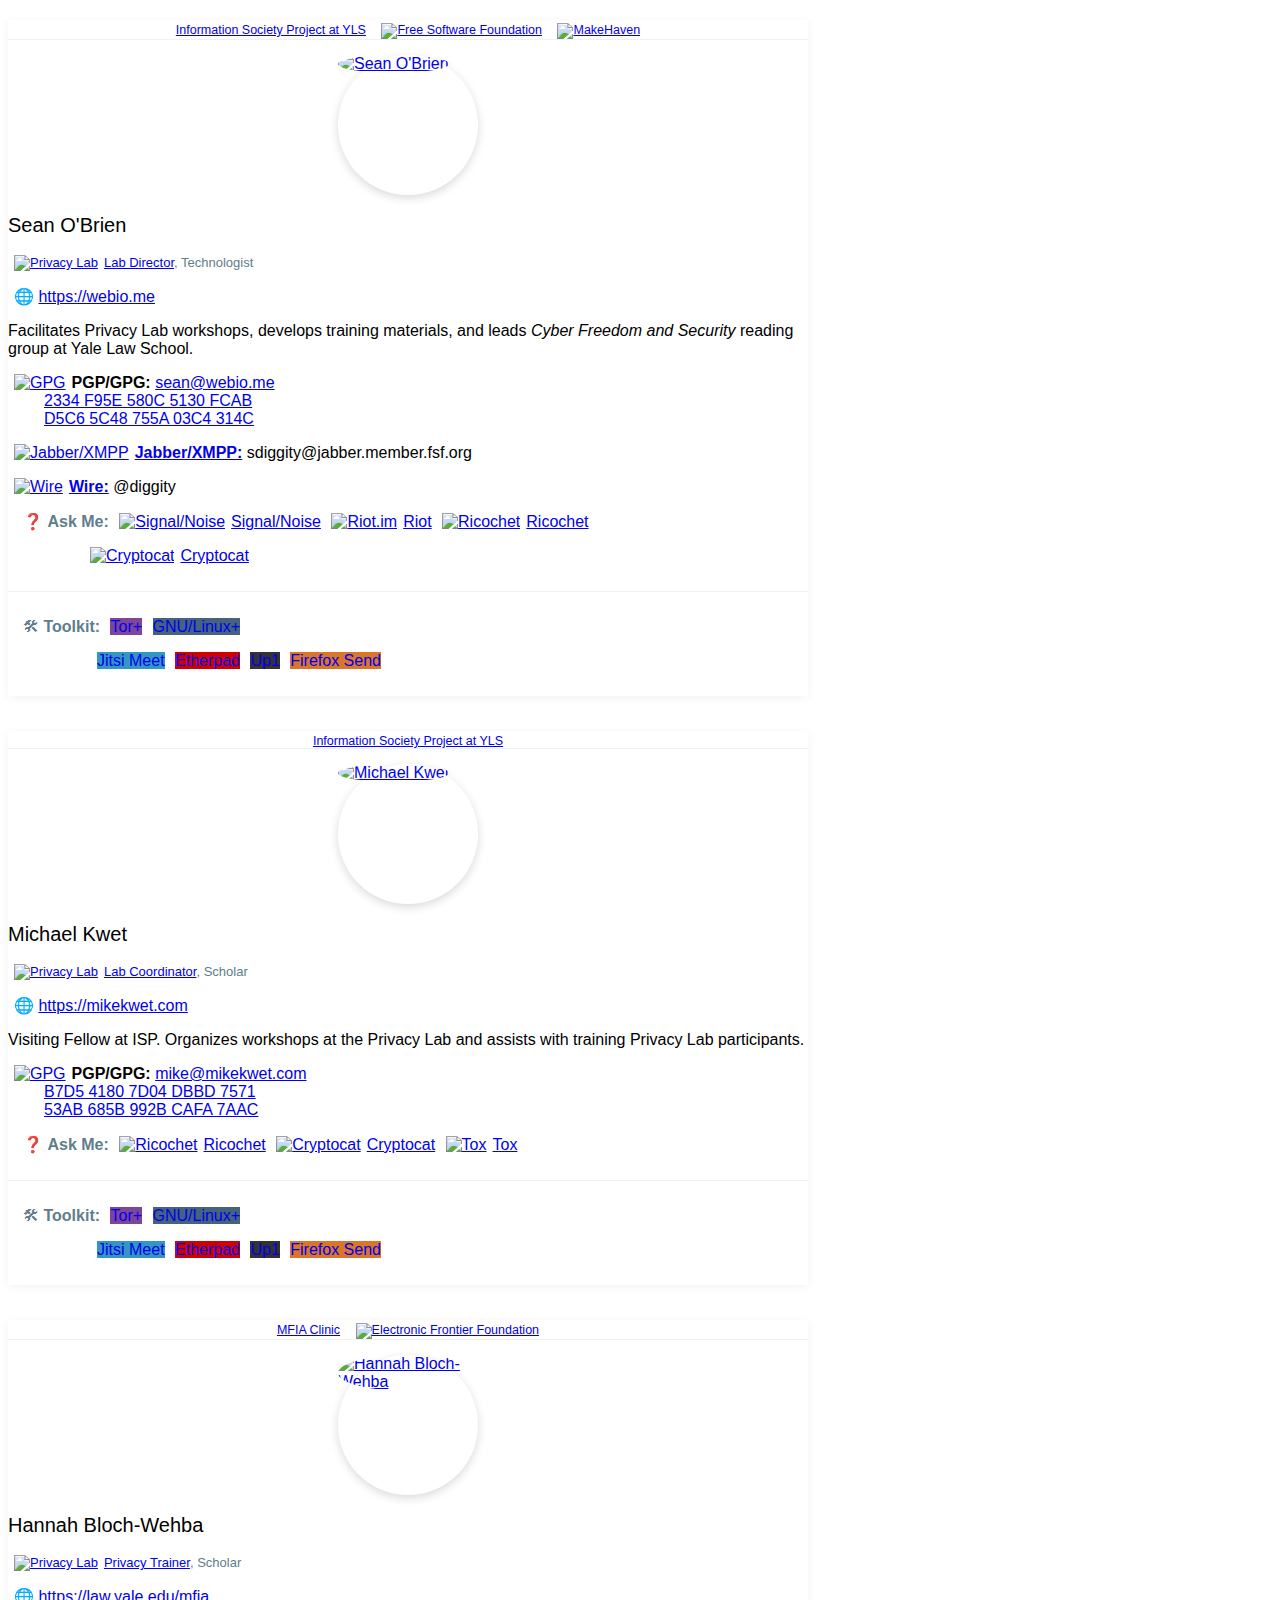
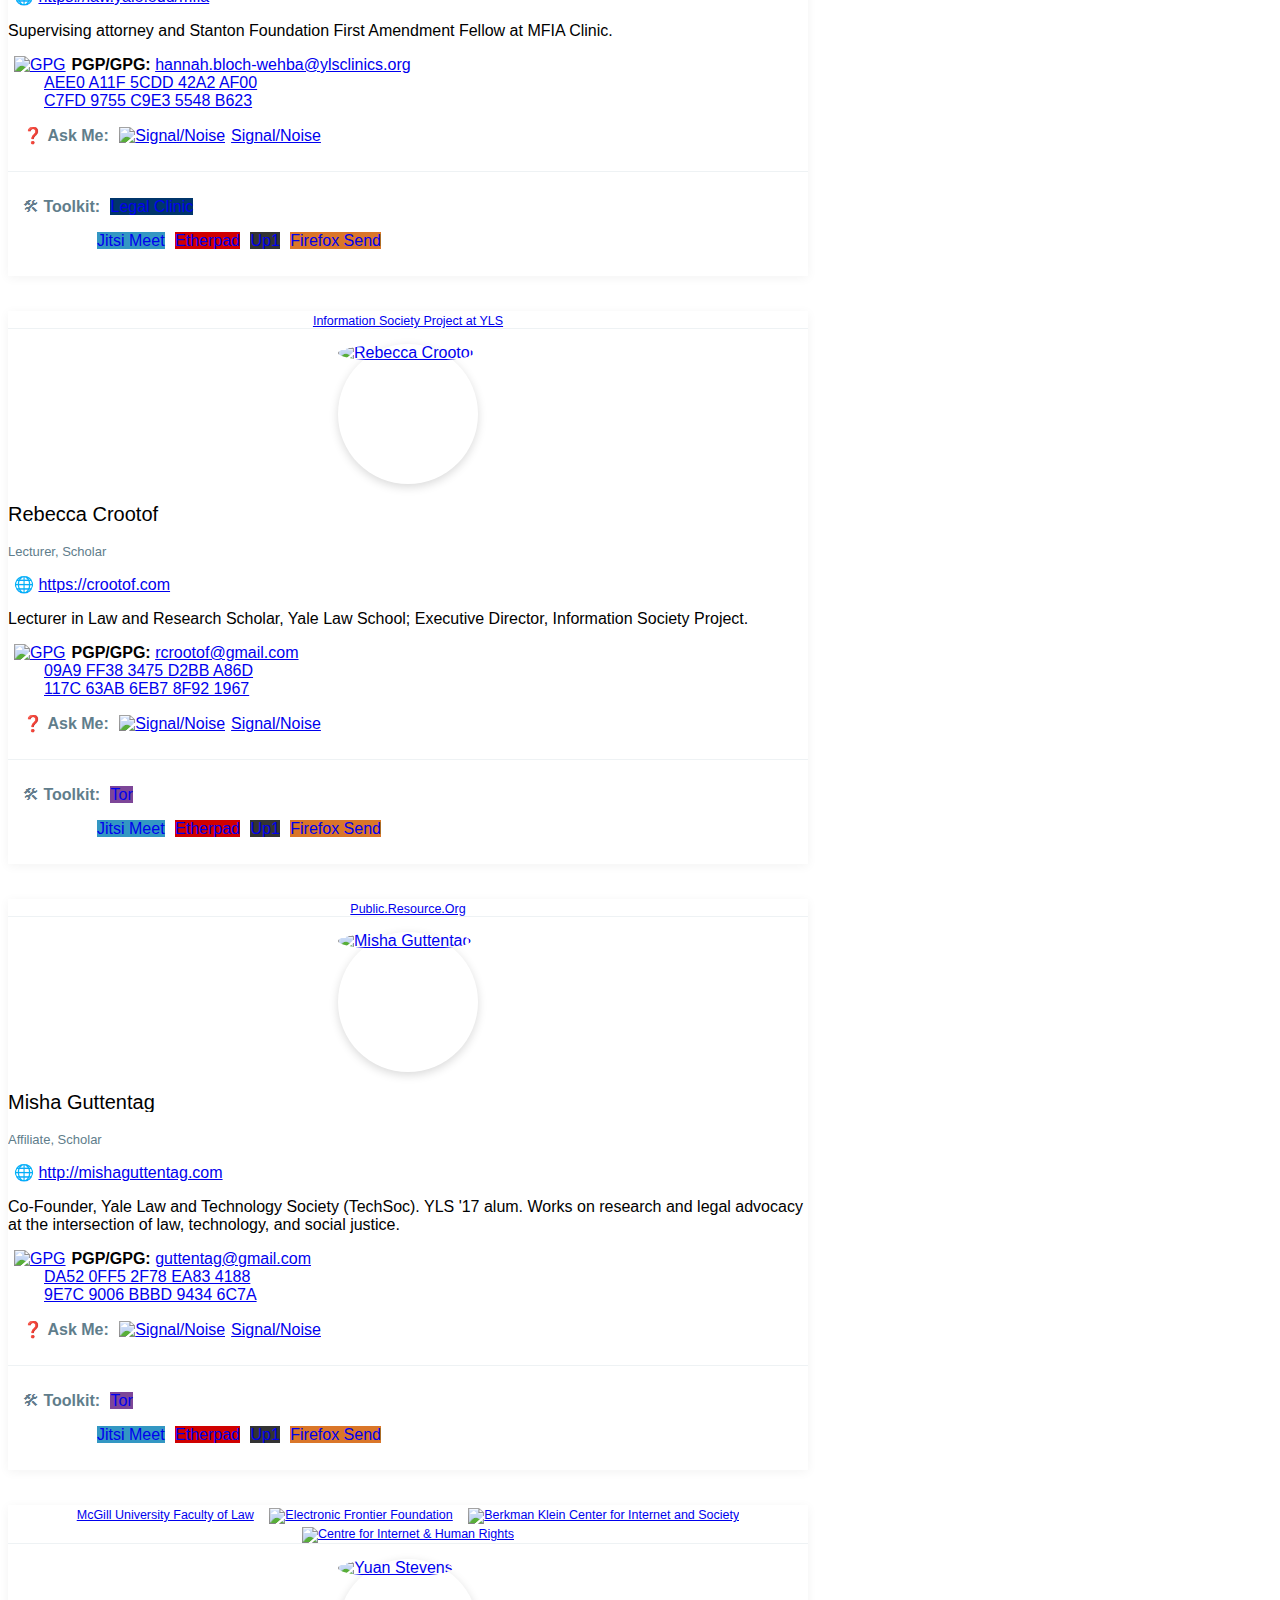
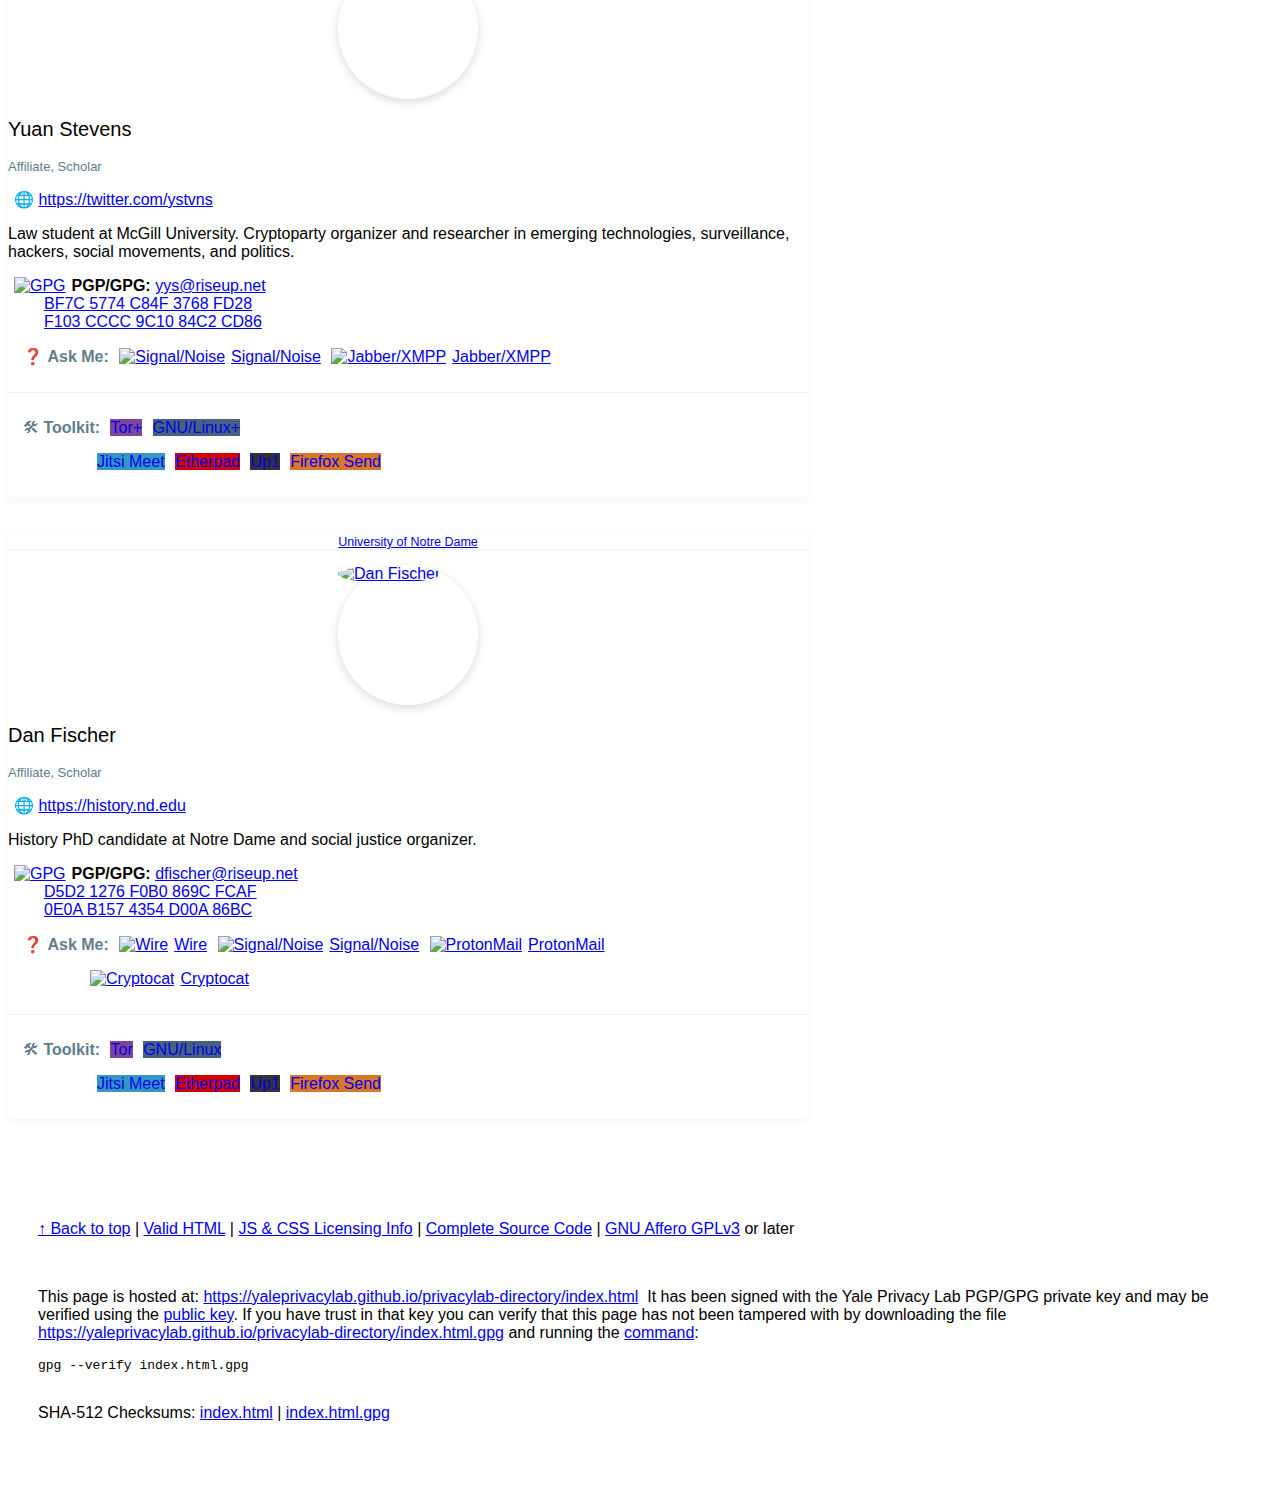
==== commit 9884bcad: "Updated CSS" ====
--- a/docs/index.html
+++ b/docs/index.html
@@ -17,7 +17,7 @@
 		<span id="top"></span>
 		<div class="row">
 			<!-- Directory Entry -->
-			<div class="col-sm-5">
+			<div class="col-sm-6">
 				<div class="panel panel-default userlist">
 					<div class="panel-heading">
 						<small><a class="organization" href="https://www.law.yale.edu/isp" target="_blank">Information Society Project at YLS</a> <a href="https://fsf.org" target="_blank"><img alt="Free Software Foundation" class="icon-md" src="img/icons/icon-fsf.svg"></a> <a href="http://makehaven.org" target="_blank"><img alt="MakeHaven" class="icon-md" src="img/icons/icon-makehaven.svg"></a></small>
@@ -50,7 +50,7 @@
 				</div>
 			</div><!-- /Directory Entry -->
 			<!-- Directory Entry -->
-			<div class="col-sm-5">
+			<div class="col-sm-6">
 				<div class="panel panel-default userlist">
 					<div class="panel-heading">
 						<small><a class="organization" href="https://www.law.yale.edu/isp" target="_blank">Information Society Project at YLS</a></small>
@@ -82,7 +82,7 @@
 		</div>
 		<div class="row">
 			<!-- Directory Entry -->
-			<div class="col-sm-5">
+			<div class="col-sm-6">
 				<div class="panel panel-default userlist">
 					<div class="panel-heading">
 						<small><a class="organization" href="https://law.yale.edu/mfia" target="_blank">MFIA Clinic</a> <a href="https://eff.org" target="_blank"><img alt="Electronic Frontier Foundation" class="icon-md" src="img/icons/icon-eff.svg"></a></small>
@@ -112,7 +112,7 @@
 				</div>
 			</div><!-- /Directory Entry -->
 			<!-- Directory Entry -->
-			<div class="col-sm-5">
+			<div class="col-sm-6">
 				<div class="panel panel-default userlist">
 					<div class="panel-heading">
 						<small><a class="organization" href="https://www.law.yale.edu/isp" target="_blank">Information Society Project at YLS</a></small>
@@ -144,7 +144,7 @@
 		</div>
 		<div class="row">
 			<!-- Directory Entry -->
-			<div class="col-sm-5">
+			<div class="col-sm-6">
 				<div class="panel panel-default userlist">
 					<div class="panel-heading">
 						<small><a class="organization" href="https://public.resource.org" target="_blank">Public.Resource.Org</a></small>
@@ -174,7 +174,7 @@
 				</div>
 			</div><!-- /Directory Entry -->
 			<!-- Directory Entry -->
-			<div class="col-sm-5">
+			<div class="col-sm-6">
 				<div class="panel panel-default userlist">
 					<div class="panel-heading">
 						<small><a class="organization" href="http://www.mcgill.ca/law" target="_blank">McGill University Faculty of Law</a> <a href="https://eff.org" target="_blank"><img alt="Electronic Frontier Foundation" class="icon-md" src="img/icons/icon-eff.svg"></a> <a href="https://cyber.harvard.edu" target="_blank"><img alt="Berkman Klein Center for Internet and Society" class="icon-md" src="img/icons/icon-bkc.svg"></a> <a href="https://cihr.eu" target="_blank"><img alt="Centre for Internet & Human Rights" class="icon-md" src="img/icons/icon-cihr.png"></a></small>
@@ -206,7 +206,7 @@
 		</div>
 		<div class="row">
 			<!-- Directory Entry -->
-			<div class="col-sm-5">
+			<div class="col-sm-6">
 				<div class="panel panel-default userlist">
 					<div class="panel-heading">
 						<small><a class="organization" href="https://history.nd.edu/" target="_blank">University of Notre Dame</a></small>
@@ -238,7 +238,7 @@
 			</div><!-- /Directory Entry -->
 		</div>
 		<footer>
-			<div class="col-sm-10">
+			<div class="col-sm-12 entry">
 				<div class="media">
 					<div class="media-body">
 						<p><a href="#top" id="back-to-top" target="_self">&uarr; Back to top</a> | <a href="https://validator.w3.org/nu/?doc=https%3A%2F%2Fyaleprivacylab.github.io%2Fprivacylab-directory%2Findex.html" target="_blank">Valid HTML</a> | <a href="weblabels.html" target="blank">JS &amp; CSS Licensing Info</a> | <a href="https://github.com/yaleprivacylab/privacylab-directory" target="_blank">Complete Source Code</a> | <a href="http://www.gnu.org/licenses/agpl-3.0.html" target="_blank">GNU Affero GPLv3</a> or later</p><br>
--- a/docs/css/main.css
+++ b/docs/css/main.css
@@ -2,7 +2,7 @@
 	font-family: 'Source Sans Pro', 'Open Sans', sans-serif;
 	font-weight: 400;
 	background-color: #fff;
-	margin-top: 40px;
+	margin-top: 20px;
 }
 .nav>li>a.userdd {
 	padding: 5px 15px
@@ -14,8 +14,8 @@
 	margin: 16px auto 0 auto;
 }
 .userprofile .userpic {
-	height: 100px;
-	width: 100px;
+	height: 140px;
+	width: 140px;
 	clear: both;
 	margin: 0 auto;
 	display: block;
@@ -388,4 +388,8 @@
 }
 .indent-line02 {
 	margin-left: 74px;
+}
+div.row {
+	max-width:800px;
+	margin: 0;
 }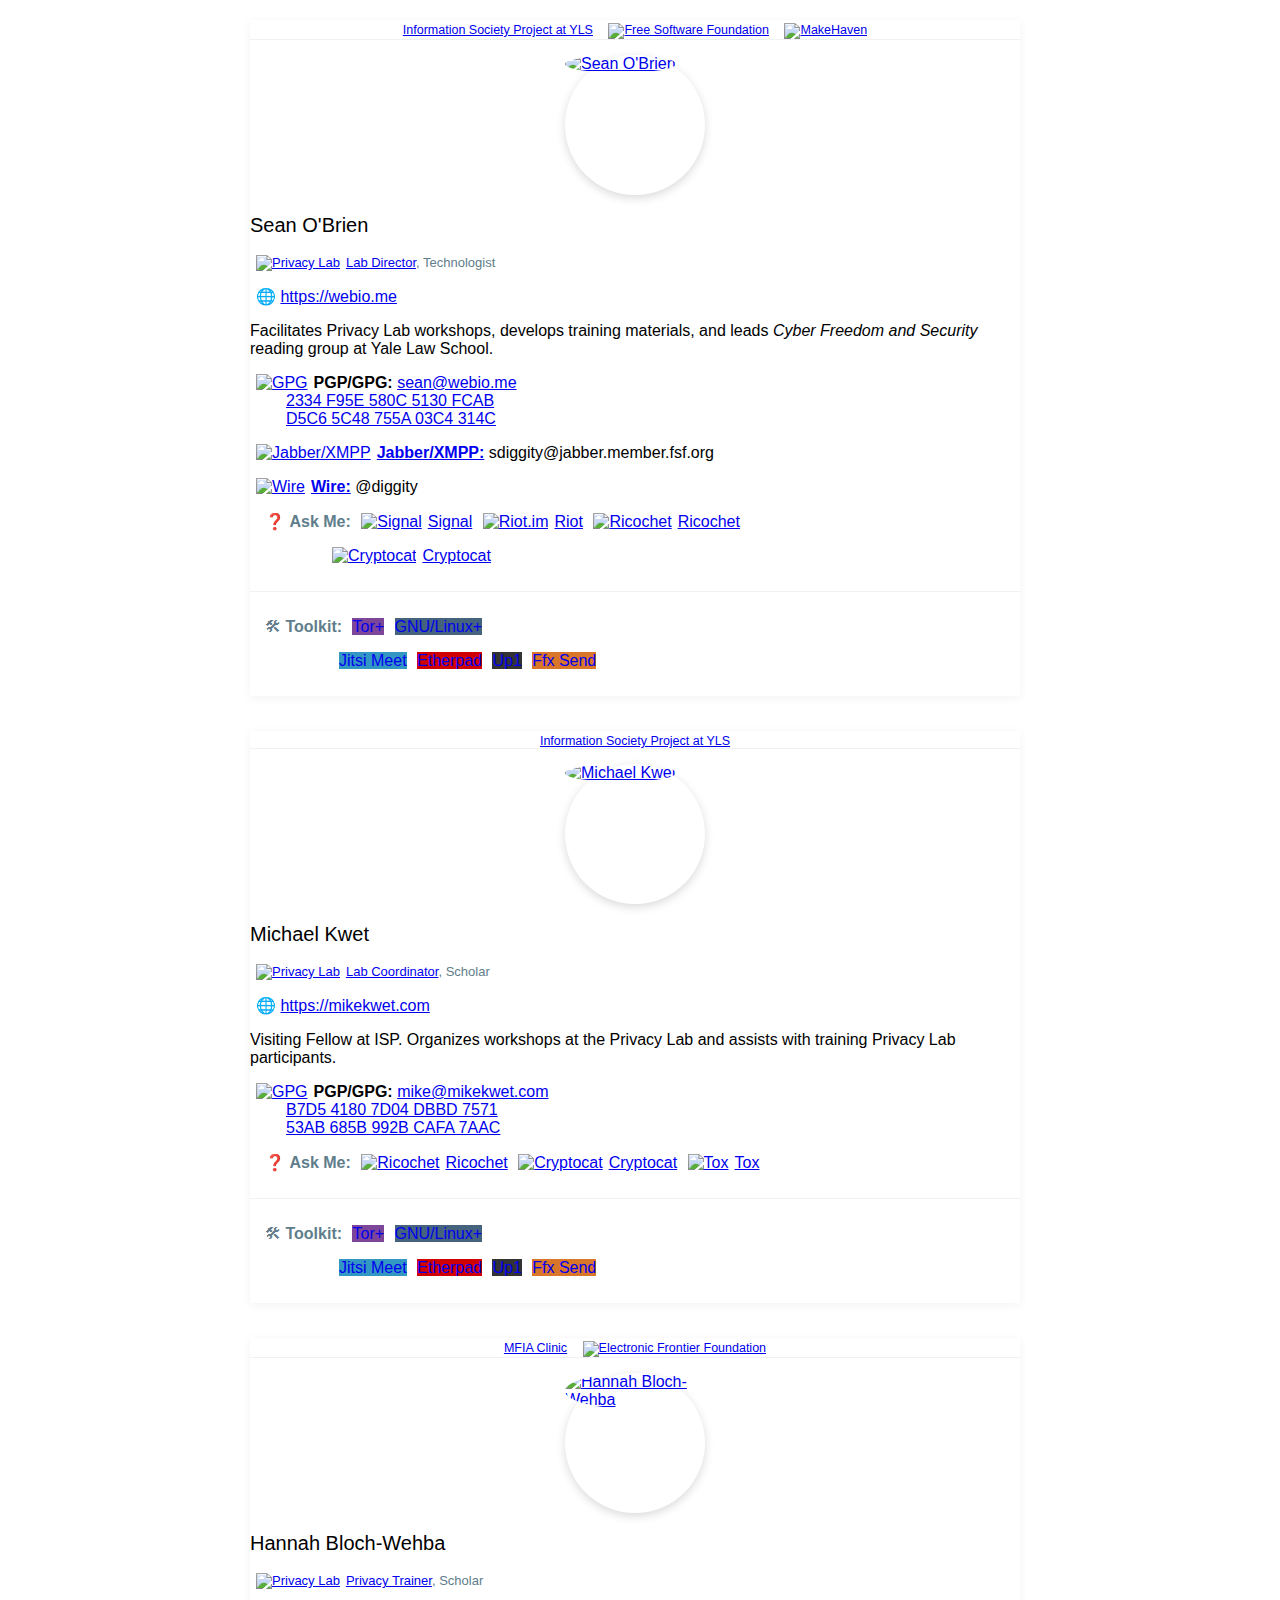
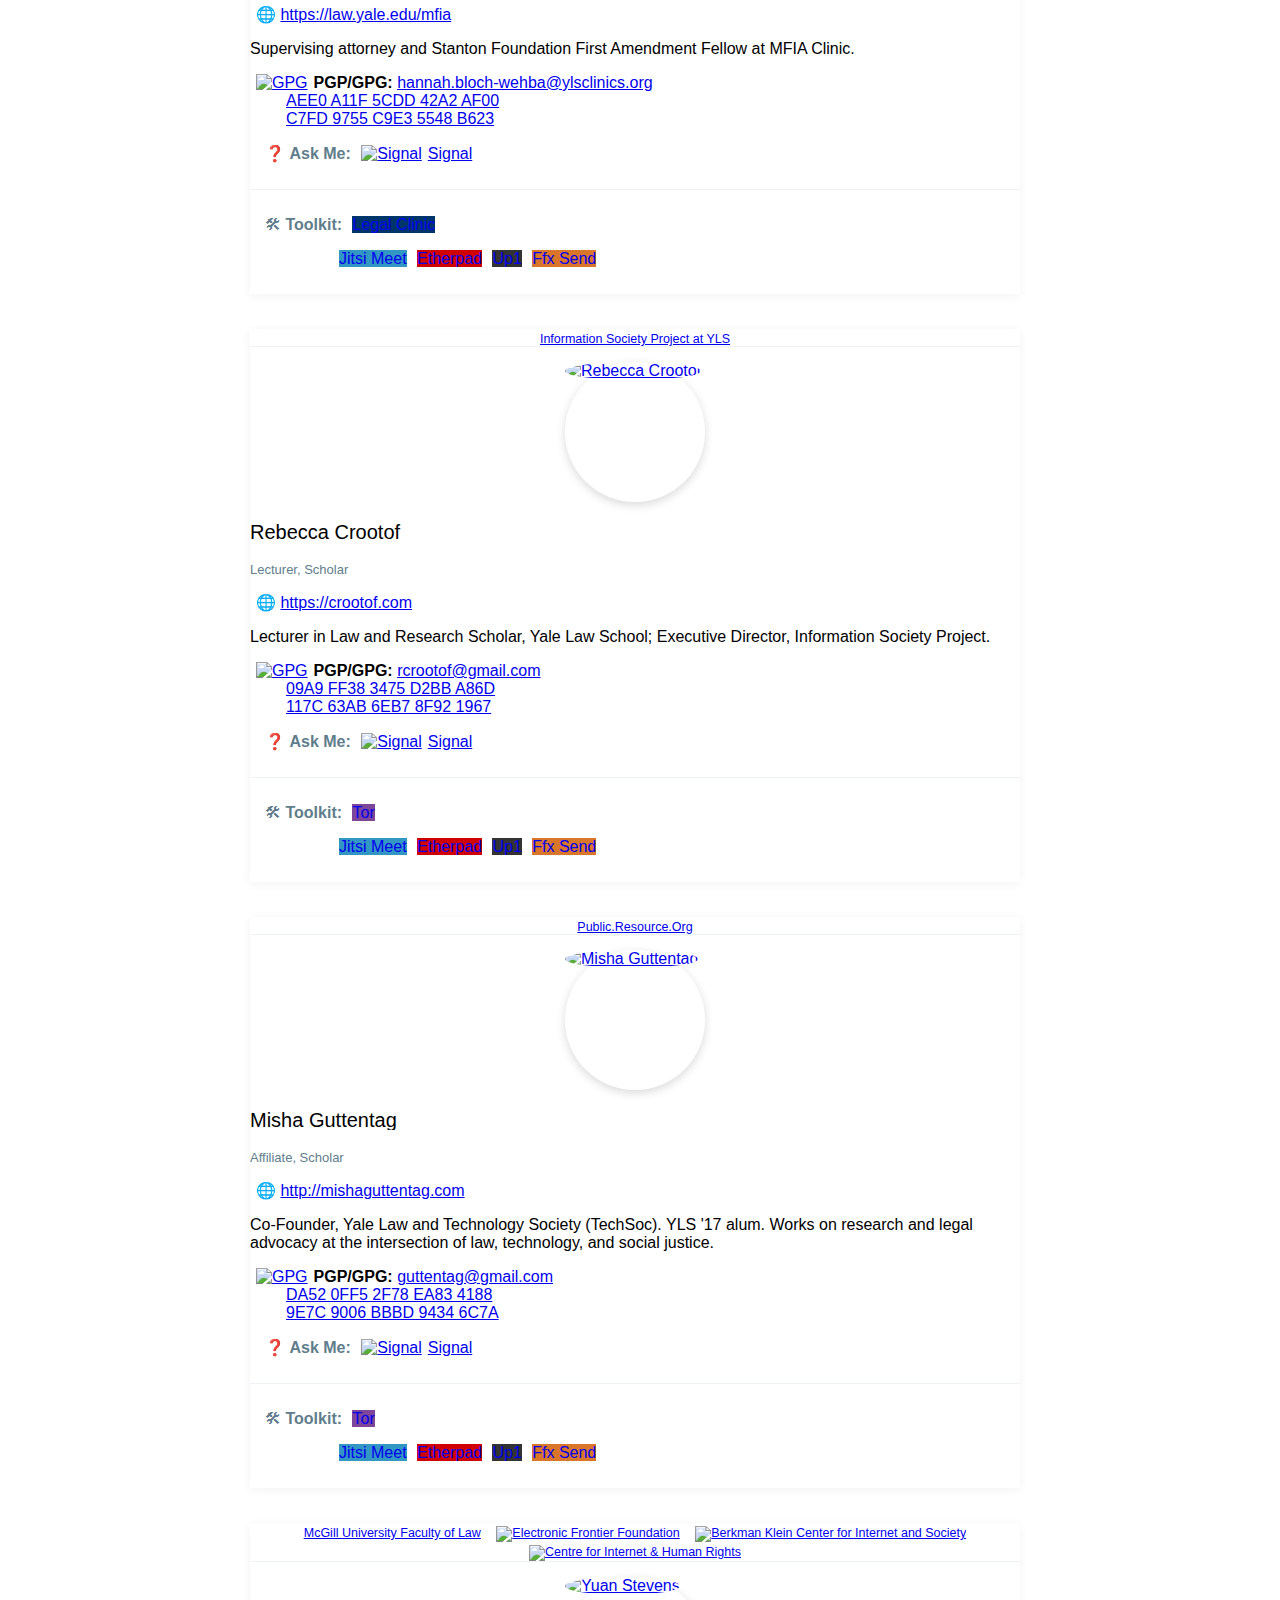
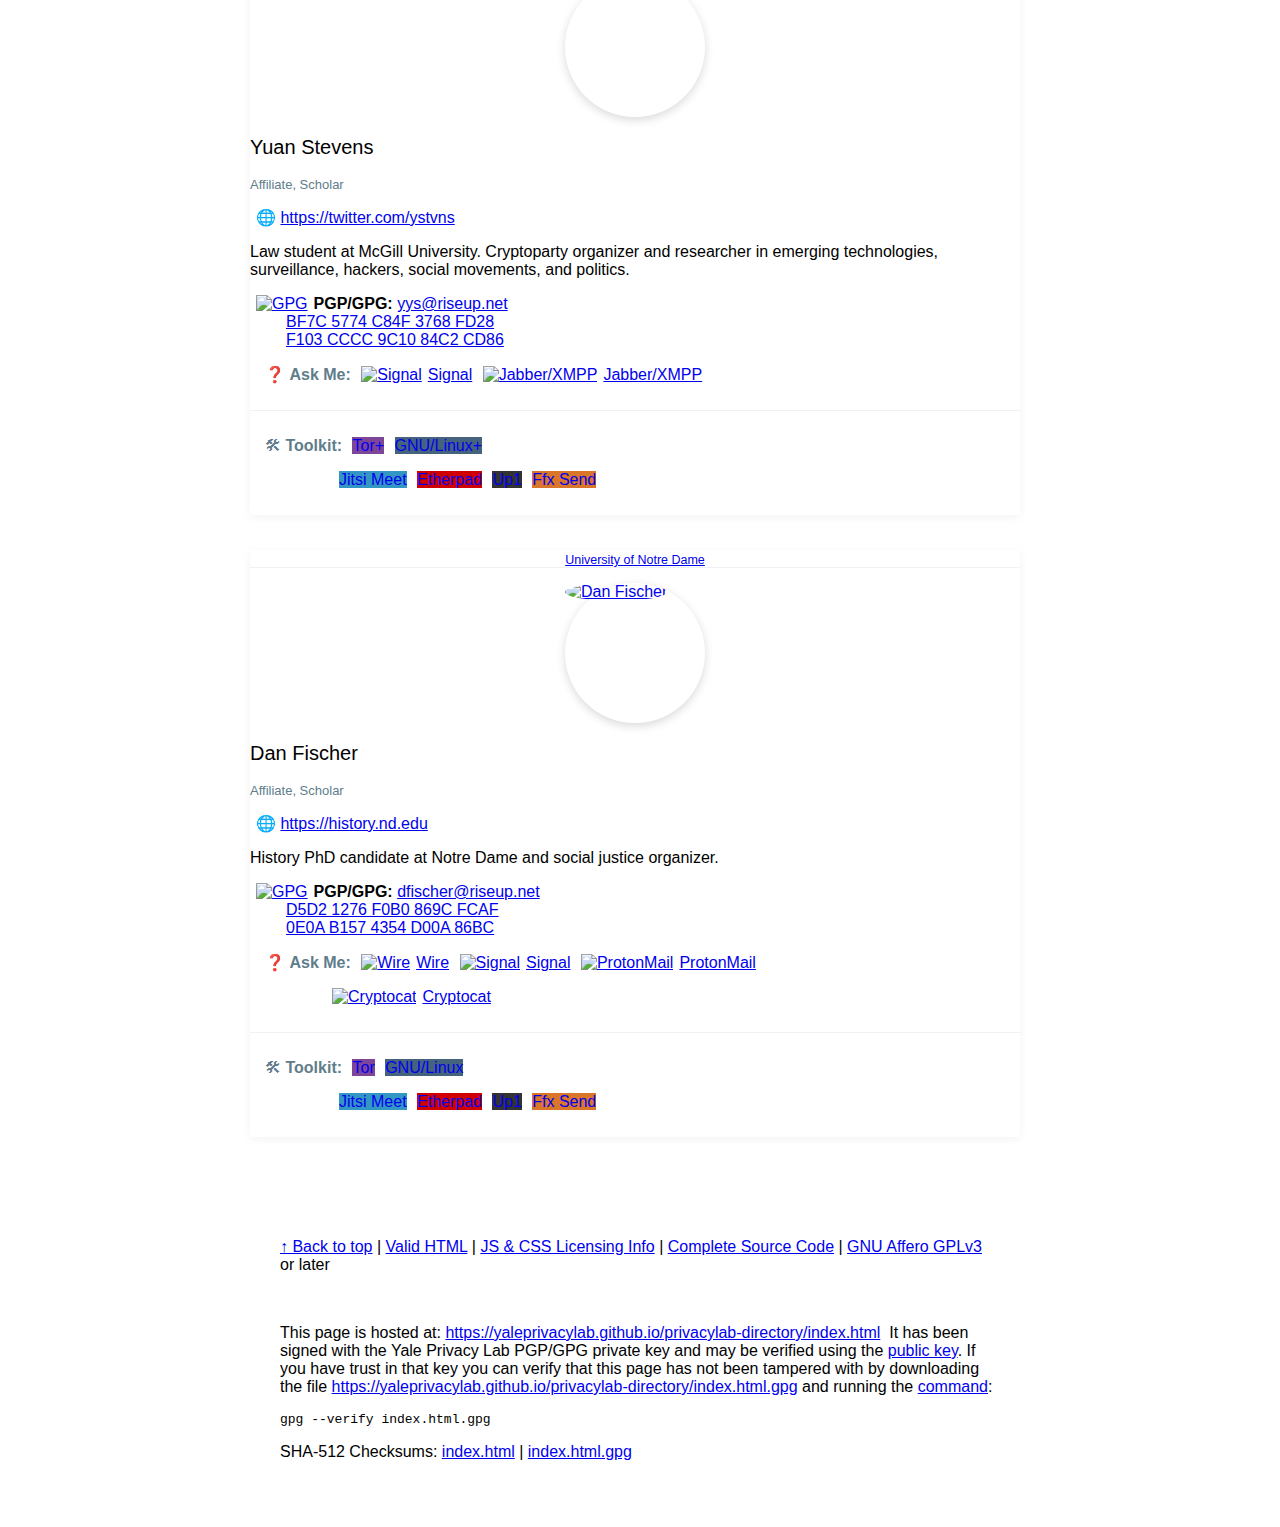
==== commit fcb91969: "Updated HTML and sigs" ====
--- a/docs/index.html
+++ b/docs/index.html
@@ -40,12 +40,12 @@
 						</div>
 					</div>
 					<div class="panel-footer">
-						<p>❓ <strong>Ask Me:</strong> <a href="https://whispersystems.org" target="_blank"><img alt="Signal/Noise" class="icon-sm" src="img/icons/icon-signal.svg">Signal/Noise</a> <a href="https://riot.im" target="_blank"><img alt="Riot.im" class="icon-sm" src="img/icons/icon-riot.svg">Riot</a> <a href="https://ricochet.im" target="_blank"><img alt="Ricochet" class="icon-sm" src="img/icons/icon-ricochet.svg">Ricochet</a></p>
+						<p>❓ <strong>Ask Me:</strong> <a href="https://whispersystems.org" target="_blank"><img alt="Signal" class="icon-sm" src="img/icons/icon-signal.svg">Signal</a> <a href="https://riot.im" target="_blank"><img alt="Riot.im" class="icon-sm" src="img/icons/icon-riot.svg">Riot</a> <a href="https://ricochet.im" target="_blank"><img alt="Ricochet" class="icon-sm" src="img/icons/icon-ricochet.svg">Ricochet</a></p>
 						<p class="indent-line01"><a href="https://crypto.cat" target="_blank"><img alt="Cryptocat" class="icon-sm" src="img/icons/icon-cryptocat.svg">Cryptocat</a></p>
 					</div>
 					<div class="panel-footer">
 						<p>🛠 <strong>Toolkit:</strong> <a class="label-link" href="https://torproject.org" target="_blank"><span class="label toolkit-tor margin-sm">Tor+</span></a> <a class="label-link" href="https://getgnulinux.org" target="_blank"><span class="label gnu-linux">GNU/Linux+</span></a></p>
-						<p class="indent-line02"><a class="label-link" href="https://meet.jit.si" target="_blank"><span class="label jitsi-meet">Jitsi Meet</span></a> <a class="label-link" href="https://pad.riseup.net" target="_blank"><span class="label etherpad">Etherpad</span></a> <a class="label-link" href="https://share.riseup.net" target="_blank"><span class="label up1">Up1</span></a> <a class="label-link" href="https://send.firefox.com" target="_blank"><span class="label send">Firefox Send</span></a></p>
+						<p class="indent-line02"><a class="label-link" href="https://meet.jit.si" target="_blank"><span class="label jitsi-meet">Jitsi Meet</span></a> <a class="label-link" href="https://pad.riseup.net" target="_blank"><span class="label etherpad">Etherpad</span></a> <a class="label-link" href="https://share.riseup.net" target="_blank"><span class="label up1">Up1</span></a> <a class="label-link" href="https://send.firefox.com" target="_blank"><span class="label send">Ffx Send</span></a></p>
 					</div>
 				</div>
 			</div><!-- /Directory Entry -->
@@ -75,7 +75,7 @@
 					</div>
 					<div class="panel-footer">
 						<p>🛠 <strong>Toolkit:</strong> <a class="label-link" href="https://torproject.org" target="_blank"><span class="label toolkit-tor margin-sm">Tor+</span></a> <a class="label-link" href="https://getgnulinux.org" target="_blank"><span class="label gnu-linux">GNU/Linux+</span></a></p>
-						<p class="indent-line02"><a class="label-link" href="https://meet.jit.si" target="_blank"><span class="label jitsi-meet">Jitsi Meet</span></a> <a class="label-link" href="https://pad.riseup.net" target="_blank"><span class="label etherpad">Etherpad</span></a> <a class="label-link" href="https://share.riseup.net" target="_blank"><span class="label up1">Up1</span></a> <a class="label-link" href="https://send.firefox.com" target="_blank"><span class="label send">Firefox Send</span></a></p>
+						<p class="indent-line02"><a class="label-link" href="https://meet.jit.si" target="_blank"><span class="label jitsi-meet">Jitsi Meet</span></a> <a class="label-link" href="https://pad.riseup.net" target="_blank"><span class="label etherpad">Etherpad</span></a> <a class="label-link" href="https://share.riseup.net" target="_blank"><span class="label up1">Up1</span></a> <a class="label-link" href="https://send.firefox.com" target="_blank"><span class="label send">Ffx Send</span></a></p>
 					</div>
 				</div>
 			</div><!-- /Directory Entry -->
@@ -103,11 +103,11 @@
 						</div>
 					</div>
 					<div class="panel-footer">
-						<p>❓ <strong>Ask Me:</strong> <a href="https://whispersystems.org" target="_blank"><img alt="Signal/Noise" class="icon-sm" src="img/icons/icon-signal.svg">Signal/Noise</a></p>
+						<p>❓ <strong>Ask Me:</strong> <a href="https://whispersystems.org" target="_blank"><img alt="Signal" class="icon-sm" src="img/icons/icon-signal.svg">Signal</a></p>
 					</div>
 					<div class="panel-footer">
 						<p>🛠 <strong>Toolkit:</strong> <a class="label-link" href="https://law.yale.edu/mfia" target="_blank"><span class="label legal-clinic margin-sm">Legal Clinic</span></a></p>
-						<p class="indent-line02"><a class="label-link" href="https://meet.jit.si" target="_blank"><span class="label jitsi-meet">Jitsi Meet</span></a> <a class="label-link" href="https://pad.riseup.net" target="_blank"><span class="label etherpad">Etherpad</span></a> <a class="label-link" href="https://share.riseup.net" target="_blank"><span class="label up1">Up1</span></a> <a class="label-link" href="https://send.firefox.com" target="_blank"><span class="label send">Firefox Send</span></a></p>
+						<p class="indent-line02"><a class="label-link" href="https://meet.jit.si" target="_blank"><span class="label jitsi-meet">Jitsi Meet</span></a> <a class="label-link" href="https://pad.riseup.net" target="_blank"><span class="label etherpad">Etherpad</span></a> <a class="label-link" href="https://share.riseup.net" target="_blank"><span class="label up1">Up1</span></a> <a class="label-link" href="https://send.firefox.com" target="_blank"><span class="label send">Ffx Send</span></a></p>
 					</div>
 				</div>
 			</div><!-- /Directory Entry -->
@@ -133,11 +133,11 @@
 						</div>
 					</div>
 					<div class="panel-footer">
-						<p>❓ <strong>Ask Me:</strong> <a href="https://whispersystems.org" target="_blank"><img alt="Signal/Noise" class="icon-sm" src="img/icons/icon-signal.svg">Signal/Noise</a></p>
+						<p>❓ <strong>Ask Me:</strong> <a href="https://whispersystems.org" target="_blank"><img alt="Signal" class="icon-sm" src="img/icons/icon-signal.svg">Signal</a></p>
 					</div>
 					<div class="panel-footer">
 						<p>🛠 <strong>Toolkit:</strong> <a class="label-link" href="https://torproject.org" target="_blank"><span class="label toolkit-tor margin-sm">Tor</span></a></p>
-						<p class="indent-line02"><a class="label-link" href="https://meet.jit.si" target="_blank"><span class="label jitsi-meet">Jitsi Meet</span></a> <a class="label-link" href="https://pad.riseup.net" target="_blank"><span class="label etherpad">Etherpad</span></a> <a class="label-link" href="https://share.riseup.net" target="_blank"><span class="label up1">Up1</span></a> <a class="label-link" href="https://send.firefox.com" target="_blank"><span class="label send">Firefox Send</span></a></p>
+						<p class="indent-line02"><a class="label-link" href="https://meet.jit.si" target="_blank"><span class="label jitsi-meet">Jitsi Meet</span></a> <a class="label-link" href="https://pad.riseup.net" target="_blank"><span class="label etherpad">Etherpad</span></a> <a class="label-link" href="https://share.riseup.net" target="_blank"><span class="label up1">Up1</span></a> <a class="label-link" href="https://send.firefox.com" target="_blank"><span class="label send">Ffx Send</span></a></p>
 					</div>
 				</div>
 			</div><!-- /Directory Entry -->
@@ -165,11 +165,11 @@
 						</div>
 					</div>
 					<div class="panel-footer">
-						<p>❓ <strong>Ask Me:</strong> <a href="https://whispersystems.org" target="_blank"><img alt="Signal/Noise" class="icon-sm" src="img/icons/icon-signal.svg">Signal/Noise</a></p>
+						<p>❓ <strong>Ask Me:</strong> <a href="https://whispersystems.org" target="_blank"><img alt="Signal" class="icon-sm" src="img/icons/icon-signal.svg">Signal</a></p>
 					</div>
 					<div class="panel-footer">
 						<p>🛠 <strong>Toolkit:</strong> <a class="label-link" href="https://torproject.org" target="_blank"><span class="label toolkit-tor margin-sm">Tor</span></a></p>
-						<p class="indent-line02"><a class="label-link" href="https://meet.jit.si" target="_blank"><span class="label jitsi-meet">Jitsi Meet</span></a> <a class="label-link" href="https://pad.riseup.net" target="_blank"><span class="label etherpad">Etherpad</span></a> <a class="label-link" href="https://share.riseup.net" target="_blank"><span class="label up1">Up1</span></a> <a class="label-link" href="https://send.firefox.com" target="_blank"><span class="label send">Firefox Send</span></a></p>
+						<p class="indent-line02"><a class="label-link" href="https://meet.jit.si" target="_blank"><span class="label jitsi-meet">Jitsi Meet</span></a> <a class="label-link" href="https://pad.riseup.net" target="_blank"><span class="label etherpad">Etherpad</span></a> <a class="label-link" href="https://share.riseup.net" target="_blank"><span class="label up1">Up1</span></a> <a class="label-link" href="https://send.firefox.com" target="_blank"><span class="label send">Ffx Send</span></a></p>
 					</div>
 				</div>
 			</div><!-- /Directory Entry -->
@@ -195,11 +195,11 @@
 						</div>
 					</div>
 					<div class="panel-footer">
-						<p>❓ <strong>Ask Me:</strong> <a href="https://whispersystems.org" target="_blank"><img alt="Signal/Noise" class="icon-sm" src="img/icons/icon-signal.svg">Signal/Noise</a> <a href="https://5july.org/jabber/" target="_blank"><img alt="Jabber/XMPP" class="icon-sm" src="img/icons/icon-xmpp.svg">Jabber/XMPP</a></p>
+						<p>❓ <strong>Ask Me:</strong> <a href="https://whispersystems.org" target="_blank"><img alt="Signal" class="icon-sm" src="img/icons/icon-signal.svg">Signal</a> <a href="https://5july.org/jabber/" target="_blank"><img alt="Jabber/XMPP" class="icon-sm" src="img/icons/icon-xmpp.svg">Jabber/XMPP</a></p>
 					</div>
 					<div class="panel-footer">
 						<p>🛠 <strong>Toolkit:</strong> <a class="label-link" href="https://torproject.org" target="_blank"><span class="label toolkit-tor margin-sm">Tor+</span></a> <a class="label-link" href="https://getgnulinux.org" target="_blank"><span class="label gnu-linux">GNU/Linux+</span></a></p>
-						<p class="indent-line02"><a class="label-link" href="https://meet.jit.si" target="_blank"><span class="label jitsi-meet">Jitsi Meet</span></a> <a class="label-link" href="https://pad.riseup.net" target="_blank"><span class="label etherpad">Etherpad</span></a> <a class="label-link" href="https://share.riseup.net" target="_blank"><span class="label up1">Up1</span></a> <a class="label-link" href="https://send.firefox.com" target="_blank"><span class="label send">Firefox Send</span></a></p>
+						<p class="indent-line02"><a class="label-link" href="https://meet.jit.si" target="_blank"><span class="label jitsi-meet">Jitsi Meet</span></a> <a class="label-link" href="https://pad.riseup.net" target="_blank"><span class="label etherpad">Etherpad</span></a> <a class="label-link" href="https://share.riseup.net" target="_blank"><span class="label up1">Up1</span></a> <a class="label-link" href="https://send.firefox.com" target="_blank"><span class="label send">Ffx Send</span></a></p>
 					</div>
 				</div>
 			</div><!-- /Directory Entry -->
@@ -227,12 +227,12 @@
 						</div>
 					</div>
 					<div class="panel-footer">
-						<p>❓ <strong>Ask Me:</strong> <a href="https://wire.com" target="_blank"><img alt="Wire" class="icon-sm" src="img/icons/icon-wire.svg">Wire</a> <a href="https://whispersystems.org" target="_blank"><img alt="Signal/Noise" class="icon-sm" src="img/icons/icon-signal.svg">Signal/Noise</a> <a href="https://protonmail.com" target="_blank"><img alt="ProtonMail" class="icon-sm" src="img/icons/icon-protonmail.svg">ProtonMail</a></p>
+						<p>❓ <strong>Ask Me:</strong> <a href="https://wire.com" target="_blank"><img alt="Wire" class="icon-sm" src="img/icons/icon-wire.svg">Wire</a> <a href="https://whispersystems.org" target="_blank"><img alt="Signal" class="icon-sm" src="img/icons/icon-signal.svg">Signal</a> <a href="https://protonmail.com" target="_blank"><img alt="ProtonMail" class="icon-sm" src="img/icons/icon-protonmail.svg">ProtonMail</a></p>
 						<p class="indent-line01"><a href="https://crypto.cat" target="_blank"><img alt="Cryptocat" class="icon-sm" src="img/icons/icon-cryptocat.svg">Cryptocat</a></p>
 					</div>
 					<div class="panel-footer">
 						<p>🛠 <strong>Toolkit:</strong> <a class="label-link" href="https://torproject.org" target="_blank"><span class="label toolkit-tor margin-sm">Tor</span></a> <a class="label-link" href="https://getgnulinux.org" target="_blank"><span class="label gnu-linux">GNU/Linux</span></a></p>
-						<p class="indent-line02"><a class="label-link" href="https://meet.jit.si" target="_blank"><span class="label jitsi-meet">Jitsi Meet</span></a> <a class="label-link" href="https://pad.riseup.net" target="_blank"><span class="label etherpad">Etherpad</span></a> <a class="label-link" href="https://share.riseup.net" target="_blank"><span class="label up1">Up1</span></a> <a class="label-link" href="https://send.firefox.com" target="_blank"><span class="label send">Firefox Send</span></a></p>
+						<p class="indent-line02"><a class="label-link" href="https://meet.jit.si" target="_blank"><span class="label jitsi-meet">Jitsi Meet</span></a> <a class="label-link" href="https://pad.riseup.net" target="_blank"><span class="label etherpad">Etherpad</span></a> <a class="label-link" href="https://share.riseup.net" target="_blank"><span class="label up1">Up1</span></a> <a class="label-link" href="https://send.firefox.com" target="_blank"><span class="label send">Ffx Send</span></a></p>
 					</div>
 				</div>
 			</div><!-- /Directory Entry -->
@@ -243,9 +243,8 @@
 					<div class="media-body">
 						<p><a href="#top" id="back-to-top" target="_self">&uarr; Back to top</a> | <a href="https://validator.w3.org/nu/?doc=https%3A%2F%2Fyaleprivacylab.github.io%2Fprivacylab-directory%2Findex.html" target="_blank">Valid HTML</a> | <a href="weblabels.html" target="blank">JS &amp; CSS Licensing Info</a> | <a href="https://github.com/yaleprivacylab/privacylab-directory" target="_blank">Complete Source Code</a> | <a href="http://www.gnu.org/licenses/agpl-3.0.html" target="_blank">GNU Affero GPLv3</a> or later</p><br>
 						<p>This page is hosted at: <a href="https://yaleprivacylab.github.io/privacylab-directory/index.html">https://yaleprivacylab.github.io/privacylab-directory/index.html</a> &nbsp;It has been signed with the Yale Privacy Lab PGP/GPG private key and may be verified using the <a href="https://pgp.mit.edu/pks/lookup?op=vindex&amp;search=0xE2F46765F3A79924" target="_blank">public key</a>. If you have trust in that key you can verify that this page has not been tampered with by downloading the file <a href="https://yaleprivacylab.github.io/privacylab-directory/index.html.gpg" target="_blank">https://yaleprivacylab.github.io/privacylab-directory/index.html.gpg</a> and running the <a href="https://www.gnupg.org/gph/en/manual.html#AEN136" target="_blank">command</a>:</p>
-						<pre>gpg --verify index.html.gpg</pre><br>
-						SHA-512 Checksums: <a href="https://yaleprivacylab.github.io/privacylab-directory/index.html.sha512sum" target="_blank">index.html</a> | <a href="https://yaleprivacylab.github.io/privacylab-directory/index.html.gpg.sha512sum" target="_blank">index.html.gpg</a>
-						<p></p>
+						<pre>gpg --verify index.html.gpg</pre>
+						<p>SHA-512 Checksums: <a href="https://yaleprivacylab.github.io/privacylab-directory/index.html.sha512sum" target="_blank">index.html</a> | <a href="https://yaleprivacylab.github.io/privacylab-directory/index.html.gpg.sha512sum" target="_blank">index.html.gpg</a></p>
 					</div>
 				</div>
 			</div>
--- a/docs/css/main.css
+++ b/docs/css/main.css
@@ -390,6 +390,10 @@
 	margin-left: 74px;
 }
 div.row {
-	max-width:800px;
+	max-width:770px;
 	margin: 0;
+}
+.container {
+	max-width: 780px;
+	margin: 0 auto;
 }